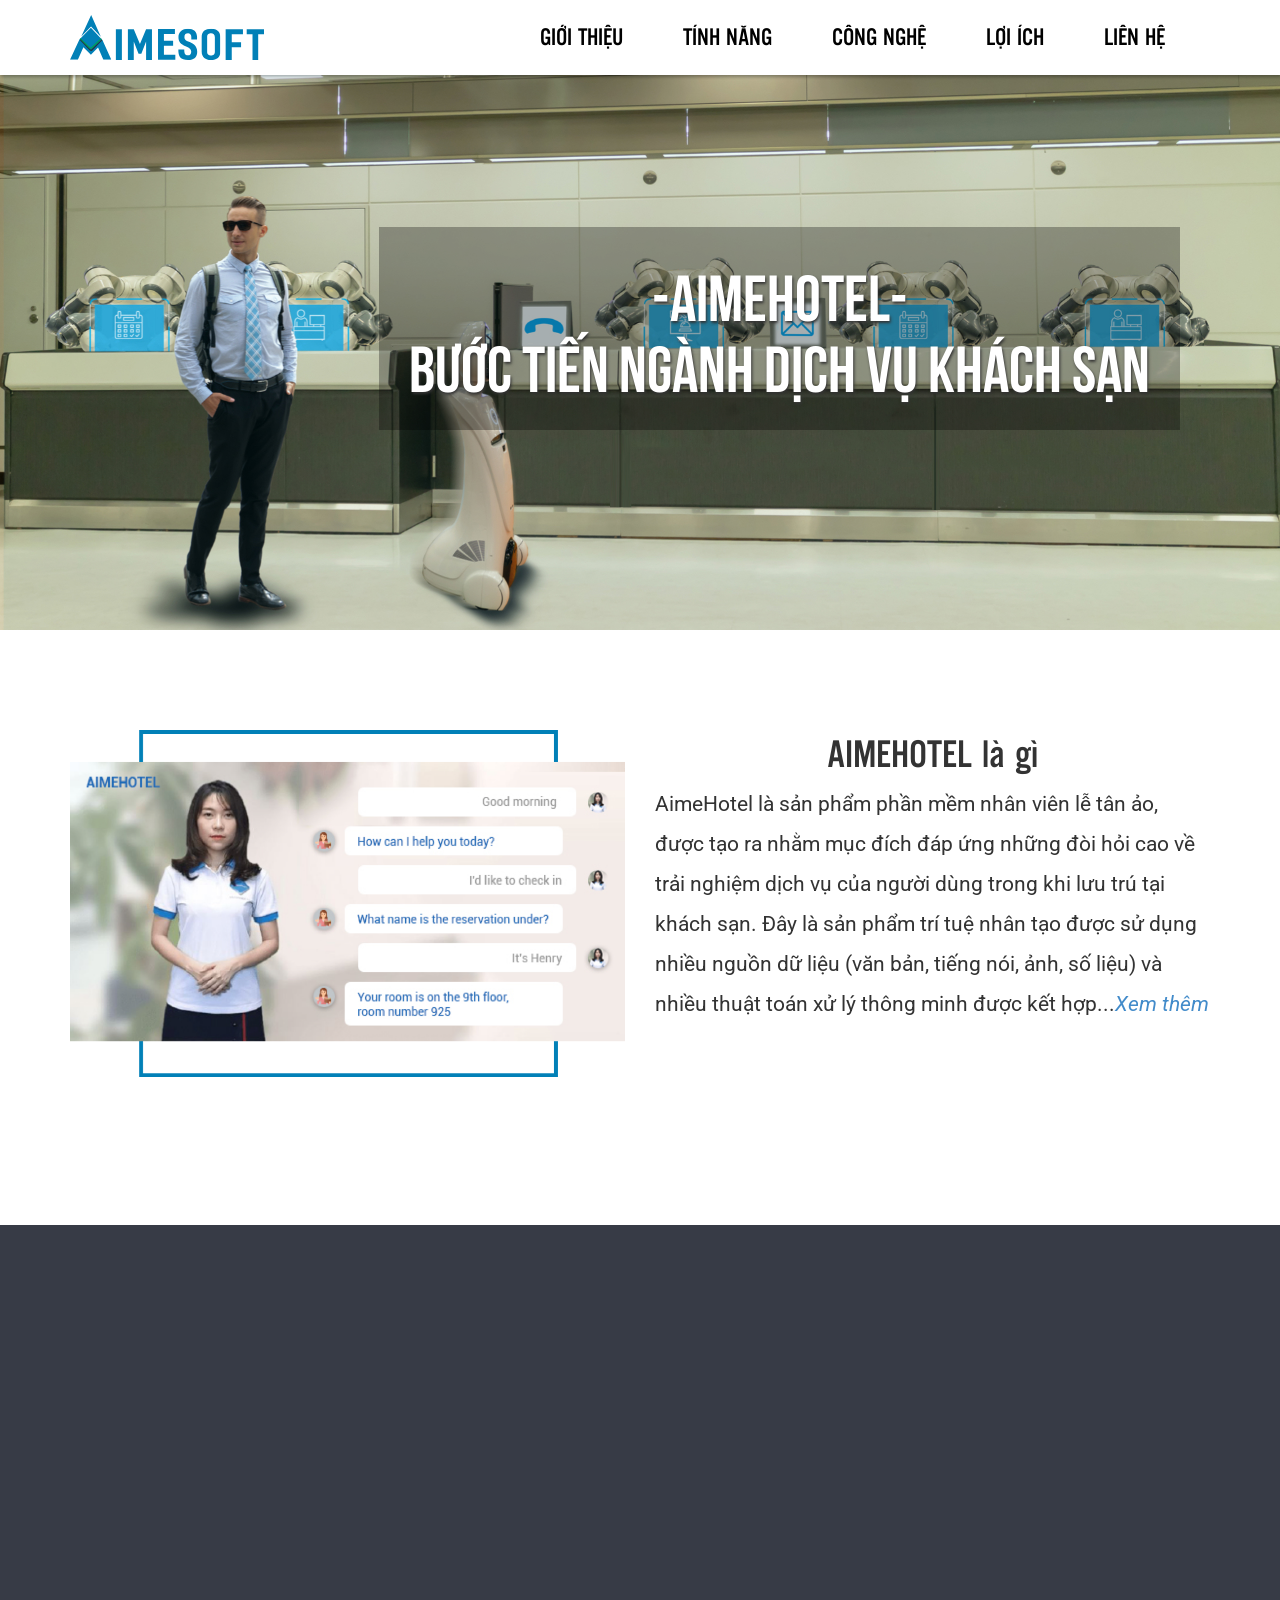
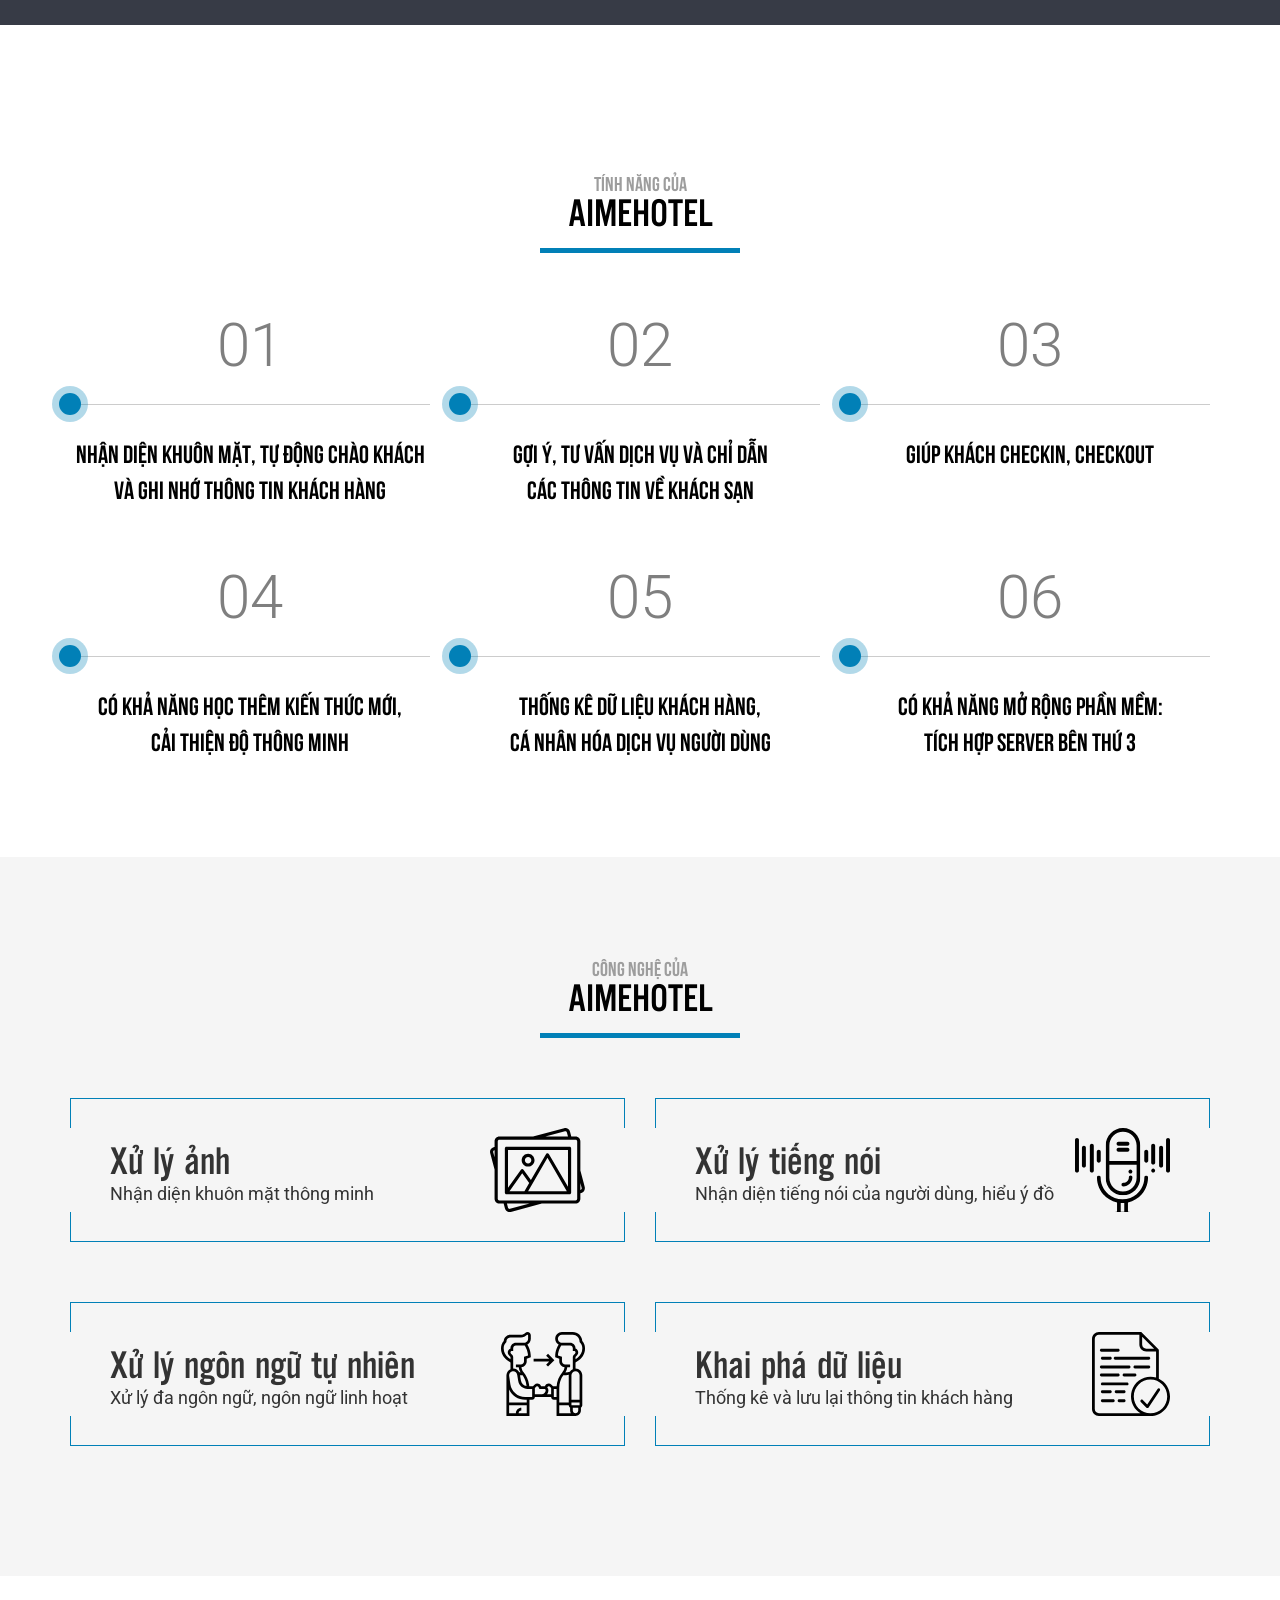
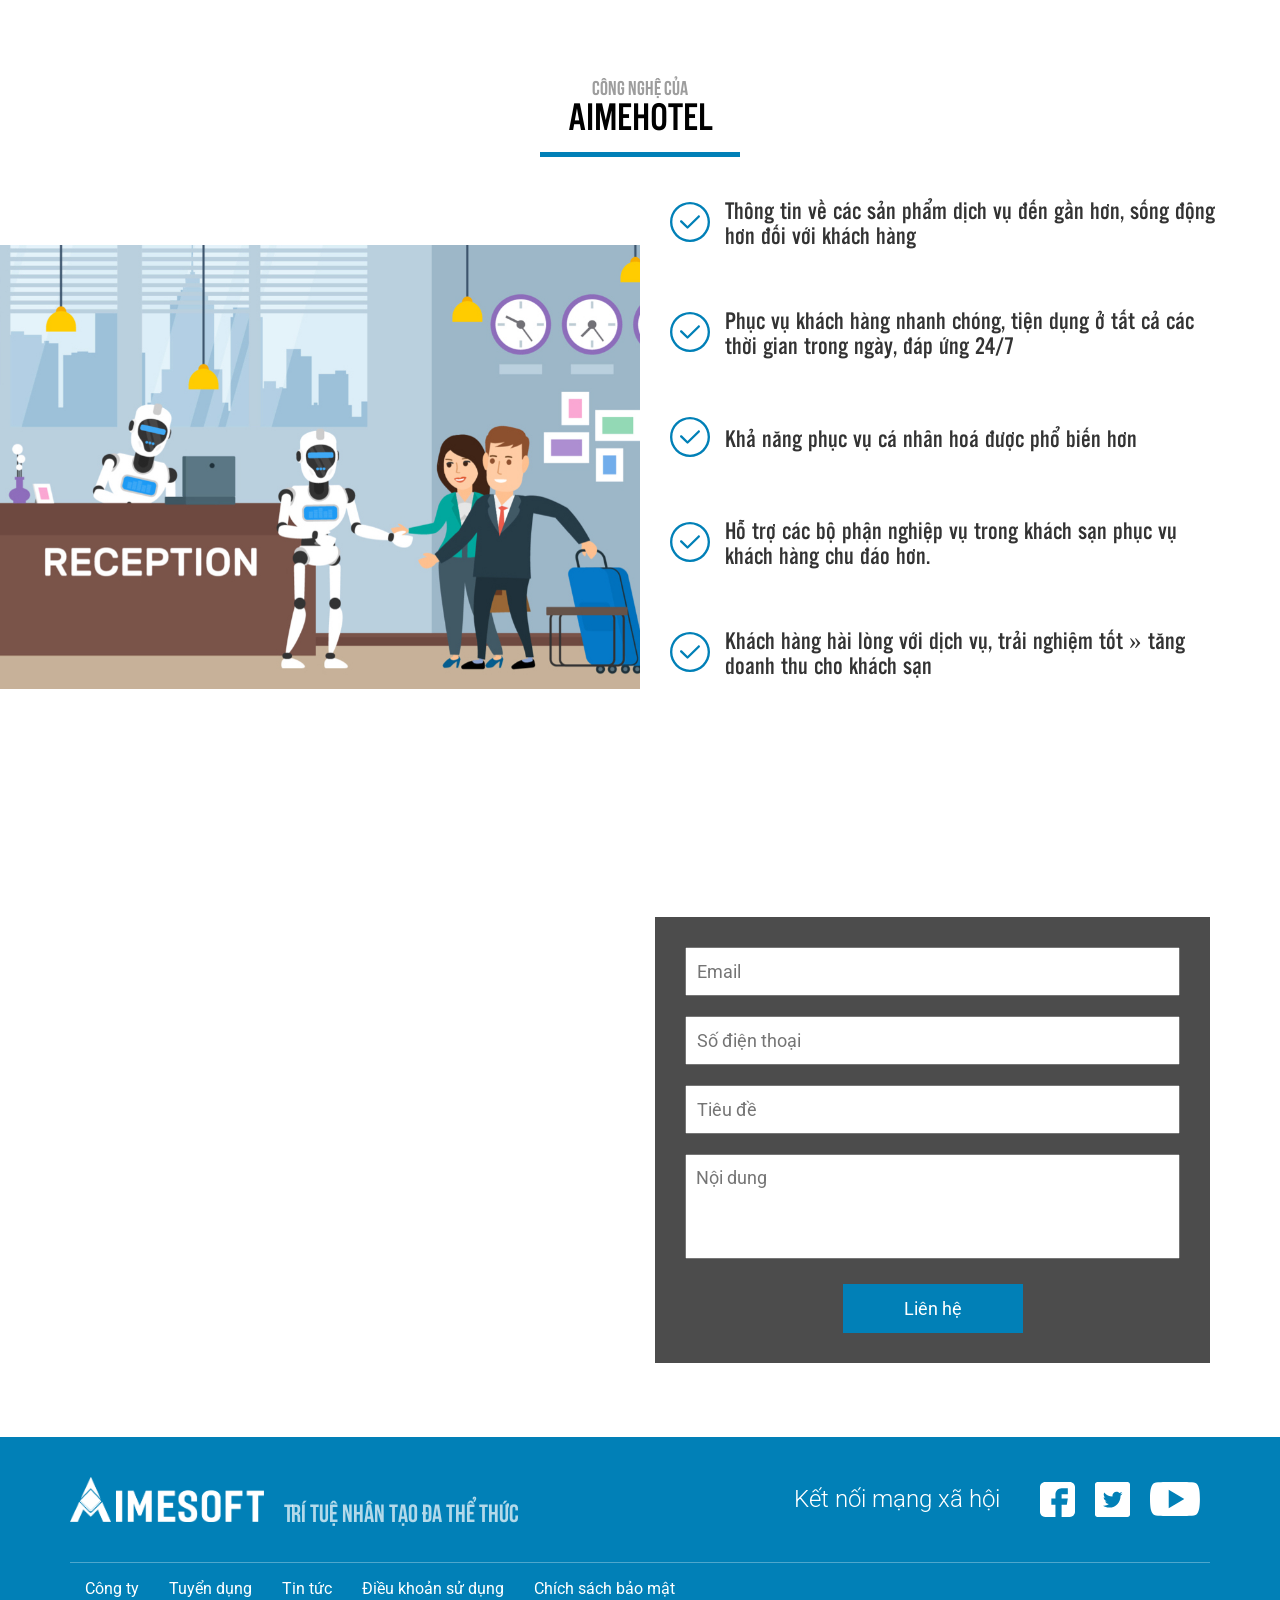
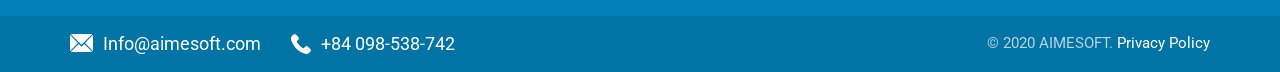
==== AIMEHOTEL/HTML/index.html @ 7ee9a4a8 "update" ====
﻿<!DOCTYPE html>
<html lang="en">
  <head>
    <meta charset="utf-8">
    <meta http-equiv="X-UA-Compatible" content="IE=edge">
    <meta name="viewport" content="width=device-width, initial-scale=1">
    <title>AIMEHOTEL</title>
	 <script src="js/jquery-1.11.2.min.js"></script>
    <!-- Bootstrap -->
    <link href="css/bootstrap.css" rel="stylesheet">
    <link href="https://fonts.googleapis.com/css?family=Roboto:300,400,500,700&display=swap&subset=vietnamese" rel="stylesheet">
	<link href="css/styles.css" rel="stylesheet">
<!-- HTML5 shim and Respond.js for IE8 support of HTML5 elements and media queries -->
    <!-- WARNING: Respond.js doesn't work if you view the page via file:// -->
    <!--[if lt IE 9]>
      <script src="https://oss.maxcdn.com/html5shiv/3.7.2/html5shiv.min.js"></script>
      <script src="https://oss.maxcdn.com/respond/1.4.2/respond.min.js"></script>
    <![endif]-->
    
  </head>
<body>
	<header id="header">
    	<div class="container">
        	<div class="content_header">
        	<a href="#"><i class="logo"></i></a>
            <div class="link_header">
            	<div class="navbar-header">
                    <button type="button" class="navbar-toggle" data-toggle="collapse" data-target="#top-navbar-collapse1">
                    <span class="sr-only">Toggle navigation</span>
                    <span class="icon-bar"></span>
                    <span class="icon-bar"></span>
                    <span class="icon-bar"></span>
                  </button>
                    <div class="collapse navbar-collapse" id="top-navbar-collapse1">
                      <ul class="navbar-nav">
                        <li><a href="javascript:void(0);" class="link_about">Giới thiệu</a></li>
                        <li><a href="javascript:void(0);" class="link_feature">Tính năng</a></li>
                        <li><a href="javascript:void(0);" class="link_tech">Công nghệ</a></li>
                        <li><a href="javascript:void(0);" class="link_benefit">Lợi ích</a></li>
                        <li><a href="javascript:void(0);" class="link_contact">Liên hệ</a></li>
                      </ul>
    
                    </div>
                </div>
            </div>
            </div>
        </div>
    </header>
    <section class="banner" >
    	<img src="images/banner.jpg" alt="">
        <h1>-AIMEHOTEL-<br>BƯỚC TIẾN NGÀNH DỊCH VỤ KHÁCH SẠN</h1>
    </section>
    <section class="about" id="about">
    	<div class="container">
        	<div class="row">
            	<div class="col-sm-6">
                	<img src="images/about.png" alt="">
                </div>
                <div class="col-sm-6">
                	<div class="txt_hotel">
                    	<h3>AIMEHOTEL là gì</h3>
                        <p class="desc">AimeHotel là sản phẩm phần mềm nhân viên lễ tân ảo, được tạo ra nhằm mục đích đáp ứng những đòi hỏi cao về trải nghiệm dịch vụ của người dùng trong khi lưu trú tại khách sạn. Đây là sản phẩm trí tuệ nhân tạo được sử dụng nhiều nguồn dữ liệu (văn bản, tiếng nói, ảnh, số liệu) và nhiều thuật toán xử lý thông minh được kết hợp lại để giải quyết các bài toán phức tạp và đạt được độ chính xác cao. 
Aimehotel sẽ trở thành  1 bước tiến lớn trong ngành dịch vụ khách sạn – một dịch vụ mang tính cá nhân hóa cho tất cả các khách hàng, đem lại những trải nghiệm thoải mái và tiện lợi nhất cho du khách. 
</p>
                    </div>
                </div>
            </div>
        </div>
    </section>
<section class="video">
    	<div class="container">
        	<iframe width="100%" height="490" src="https://www.youtube.com/embed/7lc1Dew2u9Y" frameborder="0" allow="accelerometer; autoplay; encrypted-media; gyroscope; picture-in-picture" allowfullscreen></iframe>
        </div>
    </section>
    <section  class="feature" id="feature">
    	<div class="container">
        	<div class="title">
            	<h3>Tính năng của</h3>
                <h4>AIMEHOTEL</h4>
            </div>
            <div class="list_feature">
            	<div class="row">
                	<div class="col-md-4 col-sm-6">
                    	<div class="box_feature feature_b1">
                            <h2>01</h2>
                            <p>Nhận diện khuôn mặt, tự động chào khách 
        và ghi nhớ thông tin khách hàng </p>
                        </div>
                    </div>
                    <div class="col-md-4 col-sm-6">
                    	<div class="box_feature feature_b2">
                            <h2>02</h2>
                            <p>Gợi  ý, tư vấn dịch vụ và chỉ dẫn<br>
các thông tin về khách sạn </p>
                        </div>
                    </div>
                    <div class="col-md-4 col-sm-6">
                    	<div class="box_feature feature_b3">
                            <h2>03</h2>
                            <p>Giúp khách checkin, checkout </p>
                        </div>
                    </div>
                    <div class="col-md-4 col-sm-6">
                    	<div class="box_feature feature_b4">
                            <h2>04</h2>
                            <p>Có khả năng học thêm kiến thức mới,<br>
cải thiện độ thông minh</p>
                        </div>
                    </div>
                    <div class="col-md-4 col-sm-6">
                    	<div class="box_feature feature_b5">
                            <h2>05</h2>
                            <p>Thống kê dữ liệu khách hàng, <br>
cá nhân hóa dịch vụ người dùng</p>
                        </div>
                    </div>
                    <div class="col-md-4 col-sm-6">
                    	<div class="box_feature feature_b6">
                            <h2>06</h2>
                            <p>Có khả năng mở rộng phần mềm:<br>
Tích hợp server bên thứ 3</p>
                        </div>
                    </div>
                </div>
            </div>
        </div>
    </section>
    <section class="tech" id="tech">
    	<div class="container">
        	<div class="title">
            	<h3>Công nghệ của</h3>
                <h4>AIMEHOTEL</h4>
            </div>
            <div class="list_tech">
            	<div class="row">
                	<div class="col-sm-6">
                    	<div class="box_tech">
                        	<div class="txt_tech">
                            	<h3>Xử lý ảnh</h3>
                                <p>Nhận diện khuôn mặt thông minh</p>
                            </div>
                            <div class="img_tech">
                            	<i class="ico_tech1"></i>
                            </div>
                        </div>
                    </div>
                    <div class="col-sm-6">
                    	<div class="box_tech">
                        	<div class="txt_tech">
                            	<h3>Xử lý tiếng nói</h3>
                                <p>Nhận diện tiếng nói của người dùng, hiểu ý đồ</p>
                            </div>
                            <div class="img_tech">
                            	<i class="ico_tech2"></i>
                            </div>
                        </div>
                    </div>
                    <div class="col-sm-6">
                    	<div class="box_tech">
                        	<div class="txt_tech">
                            	<h3>Xử lý ngôn ngữ tự nhiên</h3>
                                <p>Xử lý đa ngôn ngữ, ngôn ngữ linh hoạt </p>
                            </div>
                            <div class="img_tech">
                            	<i class="ico_tech3"></i>
                            </div>
                        </div>
                    </div>
                    <div class="col-sm-6">
                    	<div class="box_tech">
                        	<div class="txt_tech">
                            	<h3>Khai phá dữ liệu </h3>
                                <p>Thống kê và lưu lại thông tin khách hàng </p>
                            </div>
                            <div class="img_tech">
                            	<i class="ico_tech4"></i>
                            </div>
                        </div>
                    </div>
                </div>
            </div>
        </div>
    </section>
    <section class="benefit" id="benefit">
    <div class="title">
        <h3>Công nghệ của</h3>
        <h4>AIMEHOTEL</h4>
    </div>
    <div class="detail_benefit">
    	<div class="content_benefit">
        	<div class="img_benefit"><img src="images/banner_li.jpg" alt=""></div>
            <div class="list_benefit">
                	<ul>
                    	<li>
                        	<i class="ico_check"></i>
                            <p>
                            Thông tin về các sản phẩm dịch vụ đến gần hơn, sống động <br>
hơn đối với khách hàng</p>
                        </li>
                        <li>
                        	<i class="ico_check"></i>
                            <p>
                            Phục vụ khách hàng nhanh chóng, tiện dụng ở tất cả các <br>
thời gian trong ngày, đáp ứng 24/7</p>
                        </li>
                        <li>
                        	<i class="ico_check"></i>
                            <p>
                            Khả năng phục vụ cá nhân hoá được phổ biến hơn</p>
                        </li>
                        <li>
                        	<i class="ico_check"></i>
                            <p>
                            Hỗ trợ các bộ phận nghiệp vụ trong khách sạn phục vụ <br>
khách hàng chu đáo hơn.</p>
                        </li>
                        <li>
                        	<i class="ico_check"></i>
                            <p>
                            Khách hàng hài lòng với dịch vụ, trải nghiệm tốt &raquo; tăng <br>doanh thu cho khách sạn</p>
                        </li>
                    </ul>
                </div>
        </div>
        
    </div>
    
    </section>
    <section class="contact" id="contact">
    	<div  class="map"><iframe src="https://www.google.com/maps/embed?pb=!1m18!1m12!1m3!1d3724.0755239819587!2d105.78315531522702!3d21.02966389312258!2m3!1f0!2f0!3f0!3m2!1i1024!2i768!4f13.1!3m3!1m2!1s0x3135ab4c60b60db3%3A0x325f75240816c216!2zVMOyYSBuaMOgIEhvw6BuZyBOZ-G7jWM!5e0!3m2!1svi!2s!4v1584108199707!5m2!1svi!2s" width="100%" height="600" frameborder="0" style="border:0;" allowfullscreen="" aria-hidden="false" tabindex="0"></iframe></div>
        
        <div class="container">
        	<div class="row">
            	<div class="col-sm-6 col-sm-offset-6">
                	<div class="box_contact">
                    	<div class="line_contact">
                        	<input type="text" placeholder="Email">
                        </div>
                        <div class="line_contact">
                        	<input type="text" placeholder="Số điện thoại">
                        </div>
                        <div class="line_contact">
                        	<input type="text" placeholder="Tiêu đề">
                        </div>
                        <div class="line_contact">
                        	<textarea placeholder="Nội dung"></textarea>
                        </div>
                        <div class="btn_contact">
                        	<a href="#" class="contact_btn">Liên hệ</a>
                        </div>
                    </div>
                </div>
            </div>
        </div>
    </section>
    <footer id="footer">
    	<div class="container">
            <div class="top_footer">
                <div class="logo_footer">
                    <i class="logo_white"></i>
                    <span>Trí tuệ nhân tạo đa thể thức</span>
                </div>
                <div class="social">
                    <h3>Kết nối mạng xã hội</h3>
                    <div>
                        <a href="#" target="_blank"><i class="fb_icon"></i></a>
                        <a href="#" target="_blank"><i class="twiter_icon"></i></a>
                        <a href="#" target="_blank"><i class="youtube_icon"></i></a>
                    </div>
                </div>
            </div>
            <div class="list_link_footer">
            	<ul>
                	<li><a href="#">Công ty</a></li>
                    <li><a href="#">Tuyển dụng</a></li>
                    <li><a href="#">Tin tức</a></li>
                    <li><a href="#">Điều khoản sử dụng</a></li>
                    <li><a href="#">Chích sách bảo mật</a></li>
                </ul>
            </div>
        </div>
        <div class="copyright">
        	<div class="container">
            	<div class="content_copyright">
                	<div class="left_info_footer">
                    	<div class="box_info_footer">
                        	<i class="mail_ico"></i> Info@aimesoft.com
                        </div>
                        <div class="box_info_footer">
                        	<i class="call_ico"></i> +84 098-538-742
                        </div>
                    </div>
                    
                    <div class="right_info_footer">
                    	<span>© 2020 AIMESOFT. <b>Privacy Policy</b></span>
                    </div>
                </div>
            </div>
        </div>
    </footer>
<!-- jQuery (necessary for Bootstrap's JavaScript plugins) -->

<!-- Include all compiled plugins (below), or include individual files as needed -->
<script src="js/bootstrap.min.js"></script>
<script src="js/jquery-shorten.js"></script>
  <script>
    jQuery(function($) {
      $('.desc').shorten();
    });
  </script>
<script src="js/writerJS.js"></script>

</body>
</html>
---- AIMEHOTEL/HTML/css/styles.css ----
@font-face {
  font-family: UTMBebas;
  src:url(../fonts/UTM_Bebas.ttf);
}
@font-face {
  font-family: UTMAG;
  src:url(../fonts/UTM_AG.ttf);
}
ul{
	padding:0;
}
body{
	font-size:14px;
	font-family: 'Roboto', sans-serif;
}
img{
	max-width: 100%;
}
.container{
	position:relative;
}
.content_header{
	display:flex;
	justify-content:space-between;
	align-items:center;
	padding:15px 0;
}
.logo{
	display:block;
	background:url(../images/Logo.svg) center;
	background-size:100%;
	width:194px;
	height:45px;
}
.logo_white{
	display:block;
	background:url(../images/logo_white.svg) center;
	background-size:100%;
	width:194px;
	height:45px;
}
.link_header li{
	list-style:none;
}
.link_header li a{
	text-transform:uppercase;
	color:#000;
	font-size:25px;
	font-family:UTMAG;
	padding:10px 30px;
	border-radius:5px;
}
.link_header li a:hover,.link_header li a:focus{
	background-color:rgba(1,128,183,0.1);
	text-decoration:none;
}
.txt_hotel h3{
	font-family:UTMAG;
	font-size:40px;
	text-align:center;
	margin-top:0;
}
.txt_hotel p{
	font-size:21px;
	line-height:40px;
	margin-bottom:0;
}
.about{
	padding:100px 0;
}
.video{
	position:relative;
}

.title{
	text-align:center;
	position:relative;
	margin-bottom:20px;
}
.title::after{
	content:"";
	width:200px;
	background-color:#0180B7;
	height:5px;
	position:absolute;
	left:50%;
	margin-left:-100px;
	bottom:-20px;
}
.title h3{
	margin:0;
	font-size:20px;
	font-family:UTMBebas;
	color:#9D9D9D;
}
.title h4{
	margin:0;
	font-size:40px;
	font-family:UTMAG;
	color:#000;
	margin-top:-5px;
}
.banner{
	position:relative;
}
.banner h1{
	position:absolute;
	color:rgba(255,255,255,0.7);
	font-family:UTMBebas;
	font-size:65px;
	bottom:200px;
	right:100px;
	text-align:center;
	margin:0;
}
.feature{
	padding:100px 0;
}
#header{
	position:fixed;
	width:100%;
	background:#fff;
	z-index:99;
	box-shadow:1px 2px 3px rgba(0,0,0,0.3);
}
.banner{
	padding-top:75px;
}
.box_feature{
	text-align:center;
}
.box_feature h2{
	color:rgba(0,0,0,0.5);
	  font-family: Roboto;
	  font-size: 60px;
	  font-weight: 300;
	  margin-top:0;
	  margin-bottom:30px;
	  padding-bottom:25px;
	  border-bottom:1px solid #ccc;
	  position:relative;
}
.box_feature h2::before{
	content:"";
	background:url(../images/feature_note.svg) no-repeat;
	background-size:100%;
	display:block;
	width:36px;
	height:36px;
	bottom:-18px;
	margin-left:-18px;
	position:absolute;
}
.box_feature p{
	margin:0;
	font-size:25px;
	color:#000;
	font-family:UTMBebas;
}
.box_feature{
	margin-top:60px;
}
.tech{
	background: #f5f5f5;
	padding:100px 0;
}
.ico_tech1{
	background:url(../images/tech01.svg) no-repeat;
	background-size:100%;
	display:block;
	width: 95px;
	height:84px;
}
.ico_tech2{
	background:url(../images/tech02.svg) no-repeat;
	background-size:100%;
	display:block;
	width: 95px;
	height:84px;
}
.ico_tech3{
	background:url(../images/tech03.svg) no-repeat;
	background-size:100%;
	display:block;
	width: 84px;
	height:84px;
}
.ico_tech4{
	background:url(../images/tech04.svg) no-repeat;
	background-size:100%;
	display:block;
	width: 78px;
	height:84px;
}
.list_tech{
	padding-top:30px;
}
.box_tech{
	position:relative;
	display:flex;
	justify-content:space-between;
	align-items:center;
	padding:30px 40px;
	margin:30px 0;
}
.box_tech:hover:before{
	top:-20px;
	transition:0.5s;
}
.box_tech:hover:after{
	bottom:-20px;
	transition:0.5s;
}
.box_tech::before{
	content:"";
	height:30px;
	width:100%;
	position:absolute;
	top:0;
	left:0;
	border:1px solid  #0180B7;
	border-bottom:none;
	transition:0.5s;
}
.box_tech::after{
	content:"";
	height:30px;
	width:100%;
	position:absolute;
	bottom:0;
	left:0;
	border:1px solid  #0180B7;
	border-top:none;
	transition:0.5s;
}
.txt_tech h3{
	font-family:UTMAG;
	font-size:40px;
	line-height:48px;
	font-weight:400;
	margin:0
}
.txt_tech p{
	font-size: 18px;
  font-weight: 400;
  line-height: 22px;
  margin:0;
}
.benefit{
	padding:100px 0;
}
.ico_check{
	background:url(../images/check_icon.svg) no-repeat;
	background-size:100%;
	height:40px;
	width:40px;
	display:block;
	margin-right:15px;
	transition:1s;
}
.list_benefit{
	padding-left:30px;
}
.list_benefit li{
	list-style:none;
	display:flex;
	align-items:center;
	margin-bottom:60px;
	justify-content:flex-start;
}
.list_benefit li:hover .ico_check{
	transform: rotateY(360deg);
	transition:1s;
}
.list_benefit li:last-chid{
	margin-bottom:0;
}
.list_benefit li p{
	margin-bottom:0;
	font-size:25px;
	font-family:UTMAG;
	line-height:25px;
}
.content_benefit{
	display:flex;
	align-items:center;
	justify-content:flex-start;
	margin-top:60px;
}
.img_benefit{
	max-height:650px;
	overflow:hidden;
}
.box_contact{
	background-color:rgba(0,0,0,0.7);
	padding:30px;
}
.line_contact {
	margin-bottom:20px;
}
.line_contact input{
	width:100%;
	height:49px;
	padding:10px;
	font-size:18px;
}
.line_contact textarea{
	width:100%;
	height:105px;
	padding:10px;
	font-size:18px;
	resize:none;
}
.contact_btn{
	margin:0 auto;
	color:#fff;
	display:block;
	background-color:#0180B7;
	width:180px;
	height:49px;
	text-align:center;
	line-height:49px;
	font-size:18px;
}
.contact_btn:hover{
	text-decoration:none;
	background-color:#0e99d5;
	color:#fff;
}
.contact{
	position:relative;
	padding:80px 0;
	height:600px;
}
.map{
	position:absolute;
	top:0;
	left:0;
	width:100%;
}
.top_footer{
	display:flex;
	justify-content:space-between;
	align-items:center;
	padding:40px 0;
	border-bottom: 1px solid rgba(255, 255, 255, 0.3);
}
.logo_footer{
	display:flex;
	align-items:flex-end;
}
#footer{
	background-color:#0180B7;
}
.logo_footer span{
	font-size:25px;
	font-family:UTMBebas;
	color:rgba(255,255,255,0.7);
	margin-left:20px;
	line-height:22px;
}
.social{
	display:flex;
	align-items:center;
	justify-content:flex-end;
}
.social h3{
	color:#fff;
	font-weight:300;
	margin:0;
	margin-right:30px;
}
.social div{
	display:flex;
}
.social div a{
	margin:0 10px;
}
.fb_icon{
	display:block;
	background:url(../images/fb_icon.svg) no-repeat;
	background-size:100%;
	width:35px;
	height:35px;
}
.twiter_icon{
	display:block;
	background:url(../images/twiter_icon.svg) no-repeat;
	background-size:100%;
	width:35px;
	height:35px;
}
.youtube_icon{
	display:block;
	background:url(../images/youtube_icon.svg) no-repeat;
	background-size:100%;
	width:50px;
	height:35px;
}
.mail_ico{
	display:block;
	background:url(../images/mail_icon.svg) no-repeat;
	background-size:100%;
	width:23px;
	height:20px;
	margin-right:10px;
}
.call_ico{
	display:block;
	background:url(../images/phone_icon.svg) no-repeat;
	background-size:100%;
	width:20px;
	height:20px;
	margin-right:10px;
}
ul{
	margin:0;
}
.list_link_footer li{
	float:left;
	list-style:none;
}
.list_link_footer li a{
	padding:15px;
	color:#fff;
	font-weight:300px;
	display:block;
	font-size:16px;
}
.copyright{
	background-color:rgba(0,0,0,.1);
	padding:15px 0;
}
.content_copyright{
	display:flex;
	justify-content:space-between;
	align-items:center;
}
.left_info_footer{
	display:flex;
	justify-content:space-between;
	align-items:center;
}
.box_info_footer{
	color:#fff;
	display:flex;
	align-items:center;
	font-size:18px;
}
.box_info_footer{
	margin-right:30px;
}
.right_info_footer span{
	color:rgba(255,255,255,0.7);
	font-size:15px;
}
.right_info_footer span b{
	color:#fff;
	font-weight:normal;
}
.shorten-detail{
	display:none;
}
.shorten_expand .shorten-detail{
	display:block;
}
.shorten_expand .shorten-ellipses{
	display:none;
}
.shorten-toggle{
	font-style:italic;
}
@media only screen and (min-width: 1200px) and (max-width: 1900px){
	.banner h1{
		background-color:rgba(0,0,0,0.3);
		padding:30px;
		color:#fff;
		text-shadow:1px 2px 3px #333;
	}
}
@media only screen and (min-width: 768px){
	
	.img_benefit{
		width:50%;
	}
	.list_benefit{
		width:50%;
	}
	.box_feature p{
		height:70px;
	}
	.video::before{
		content:"";
		height:400px;
		width:100%;
		background-color:#373B46;
		position:absolute;
		top:50%;
		transform:translateY(-50%);
	}
}

@media only screen and (min-width: 767px) and (max-width: 1024px){
	.link_header li a{
		font-size:20px;
		padding:15px;
	}
	.txt_hotel p{
		font-size:16px;
		line-height:24px;
	}
	.box_tech{
		padding:20px;
	}
	.txt_tech h3{
		font-size:30px;
		font-size:27px;
	}
	.txt_tech p{
		font-size:16px;
	}
	.list_benefit li p{
		font-size:16px;
		line-height:22px;
	}
	.ico_check{
		width:20px;
		height:20px;
		margin-right:10px;
	}
	.list_benefit li{
		margin-bottom:15px;
	}
	.social h3{
		display:none;
	}
	.banner h1{
		font-size:24px;
		bottom:86px;
	}
}
@media only screen and (max-width: 767px) {
	.txt_hotel{
		margin-top:20px;
	}
	.banner h1{
		font-size:18px;
		bottom:35px;
		right:15px;
	}
	.navbar-nav{
		margin:0;
	}
	.link_header li a{
		border-bottom:1px solid #eee;
		display:block;
		padding:15px;
		border-radius:0;
	}
	.navbar-collapse{
		padding:0;
	}
	.navbar-collapse{
		position:absolute;
		top:80px;
		width:100%;
		left:0;
		background-color:#f5f5f5;
		z-index:444;
	}
	.navbar-toggle .icon-bar{
		background:#0180B7;
	}
	.navbar-toggle{
		border: 1px solid #0180B7;
		margin-right:0;
	}
	.video{
		background-color:#373B46;
		padding:15px 0;
	}
	.about{
		padding:40px 0;
	}
	.txt_hotel p{
		font-size:16px;
		line-height:24px;
	}
	.feature,.tech,.benefit{
		padding:40px 0;
	}
	.box_feature{
		margin-top:40px;
	}
	.box_tech{
		padding:15px;
	}
	.txt_tech{
		margin-right:20px;
	}
	.txt_tech h3{
		font-size:27px;
		line-height:32px;
	}
	.txt_tech p{
		font-size:16px;
	}
	.content_benefit{
		display:block;
	}
	.list_benefit{
		padding-left:20px;
		padding-right:20px;
	}
	.list_benefit li p br{
		display:none;
	}
	.list_benefit li p{
		font-size:18px;
		width:100%;
		display:block;
	}
	.list_benefit li{
		margin-top:20px;
		margin-bottom:0;
	}
	.line_contact{
		margin-bottom:15px;
	}
	.line_contact input{
		height:35px;
		font-size:15px;
	}
	.box_contact{
		padding:20px
	}
	.top_footer{
		display:block;
		padding:20px 0;
	}
	.contact{
		height:607px;
	}
	.logo_footer{
		display:block;
		text-align:center;
	}
	.logo_footer span{
		margin-left:0;
		margin-top:15px;
		display:block;
	}
	.logo_white{
		margin:0 auto;
	}
	.social h3{
		font-size:16px;
	}
	.social div a{
		margin:0 5px;
	}
	.social{
		margin-top:20px;
	}
	.content_copyright{
		display:block;
	}
	.box_info_footer{
		margin-right:0;
		font-size:14px;
	}
	.mail_ico{
		width:12px;
		height:10px;
		margin-right:5px;
	}
	.call_ico{
		width:10px;
		height:10px;
		margin-right:5px;
	}
	.right_info_footer{
		text-align:center;
		margin-top:15px;
	}
	.list_link_footer ul{
		display:flex;
		overflow-x:auto;
	}
	.list_link_footer li a{
		white-space:nowrap;
	}
}

.feature_b1 h2::before{
	animation-name: feature;
    animation-duration: 10s;
	animation-iteration-count: infinite;
}
.feature_b2 h2::before{
	animation-name: feature;
    animation-duration: 10s;
	animation-delay: 1s;
	animation-iteration-count: infinite;
}
.feature_b3 h2::before{
	animation-name: feature;
    animation-duration: 10s;
	animation-delay: 2s;
	animation-iteration-count: infinite;
}
.feature_b4 h2::before{
	animation-name: feature;
    animation-duration: 10s;
	animation-delay: 3s;
	animation-iteration-count: infinite;
}
.feature_b5 h2::before{
	animation-name: feature;
    animation-duration: 10s;
	animation-delay: 4s;
	animation-iteration-count: infinite;
}
.feature_b6 h2::before{
	animation-name: feature;
    animation-duration: 10s;
	animation-delay: 5s;
	animation-iteration-count: infinite;
}
@keyframes feature {
  0% {left: 1%;}
  10% {left: 50%;}
  99% {left: 50%;}
  100% {left: 1%}
}
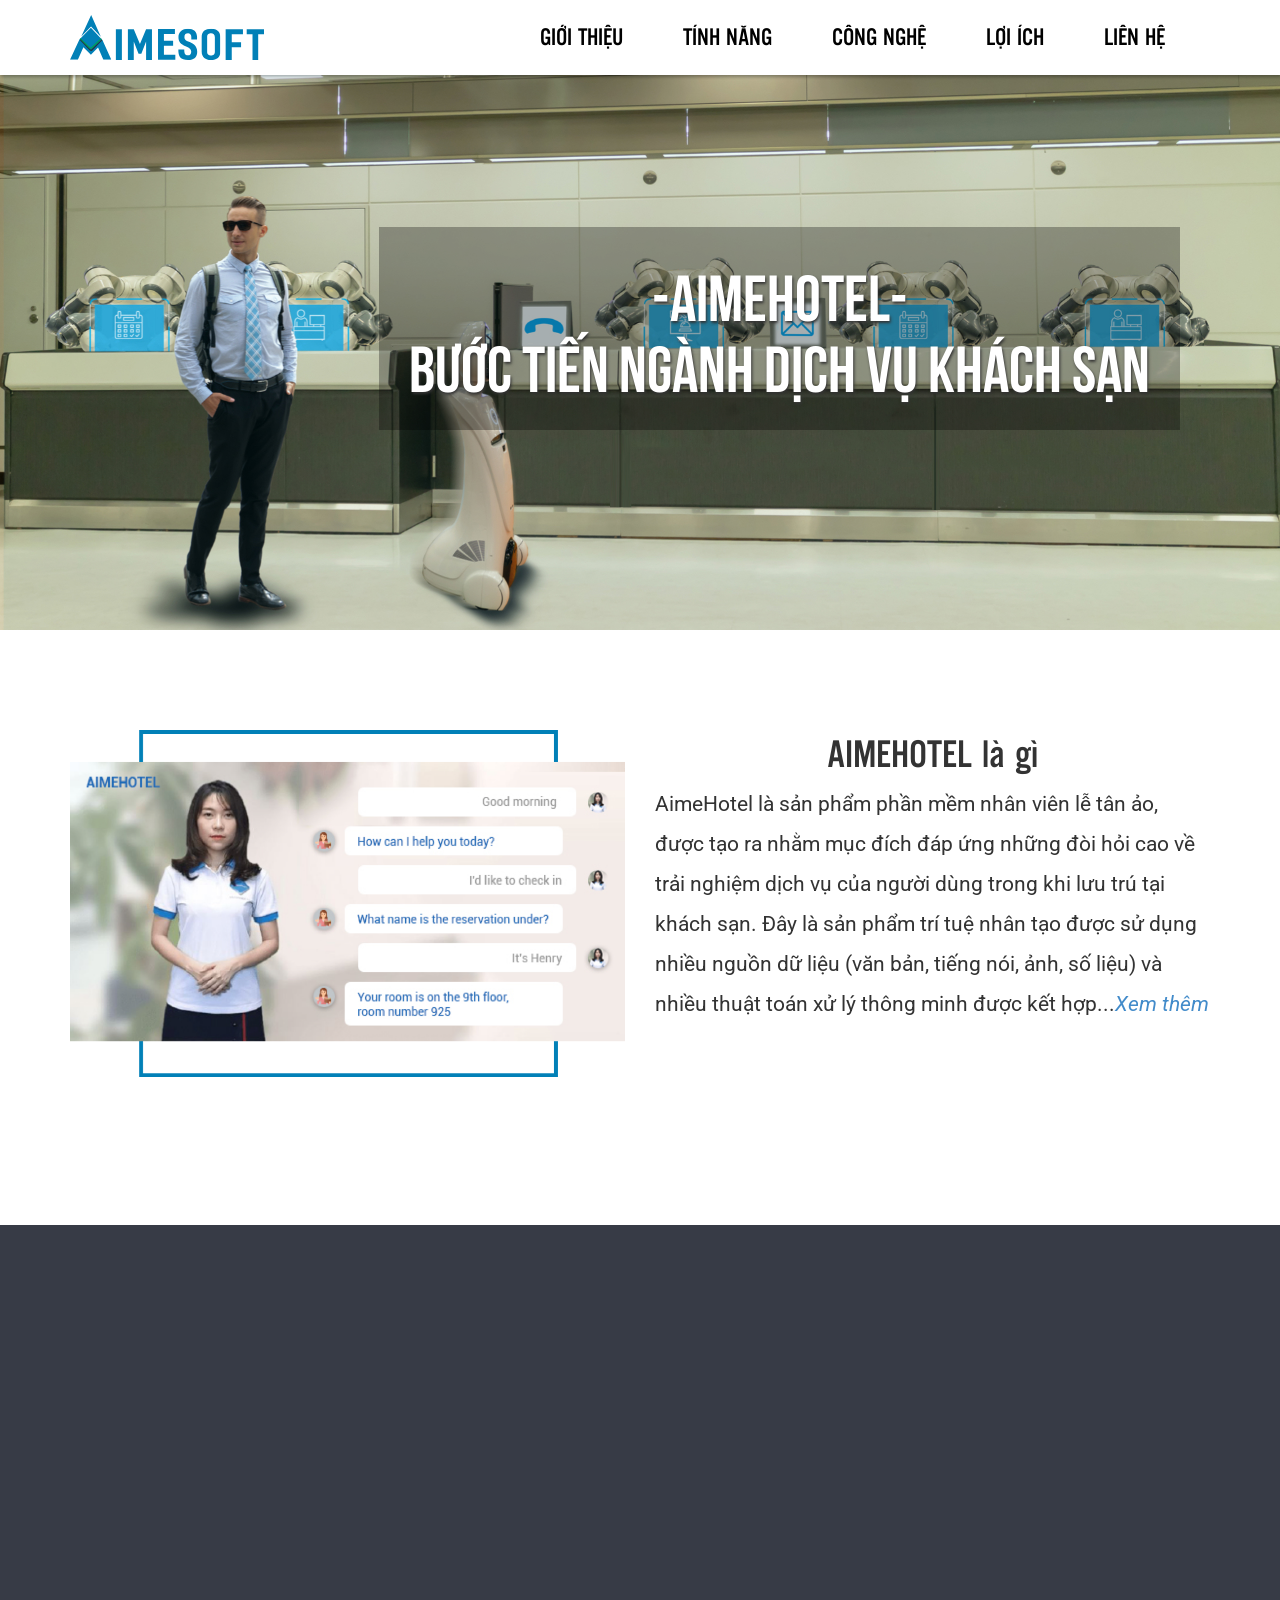
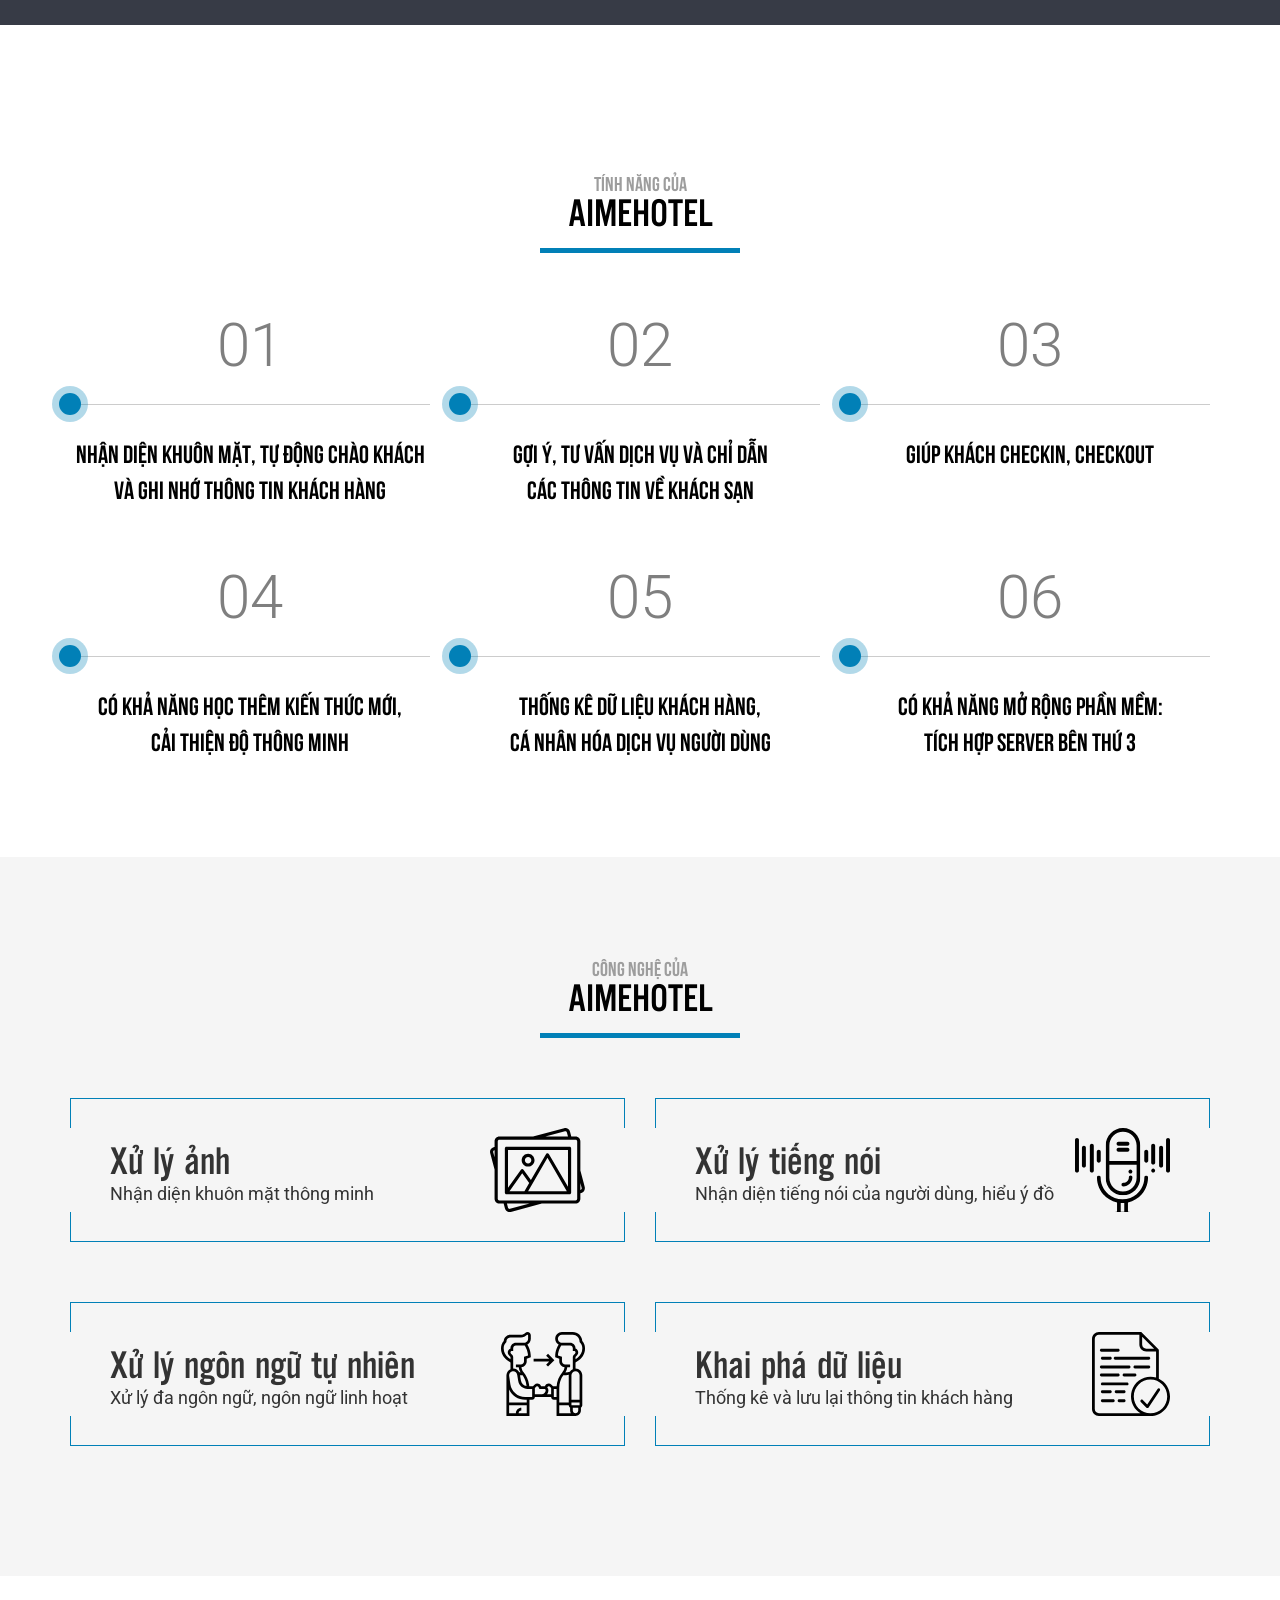
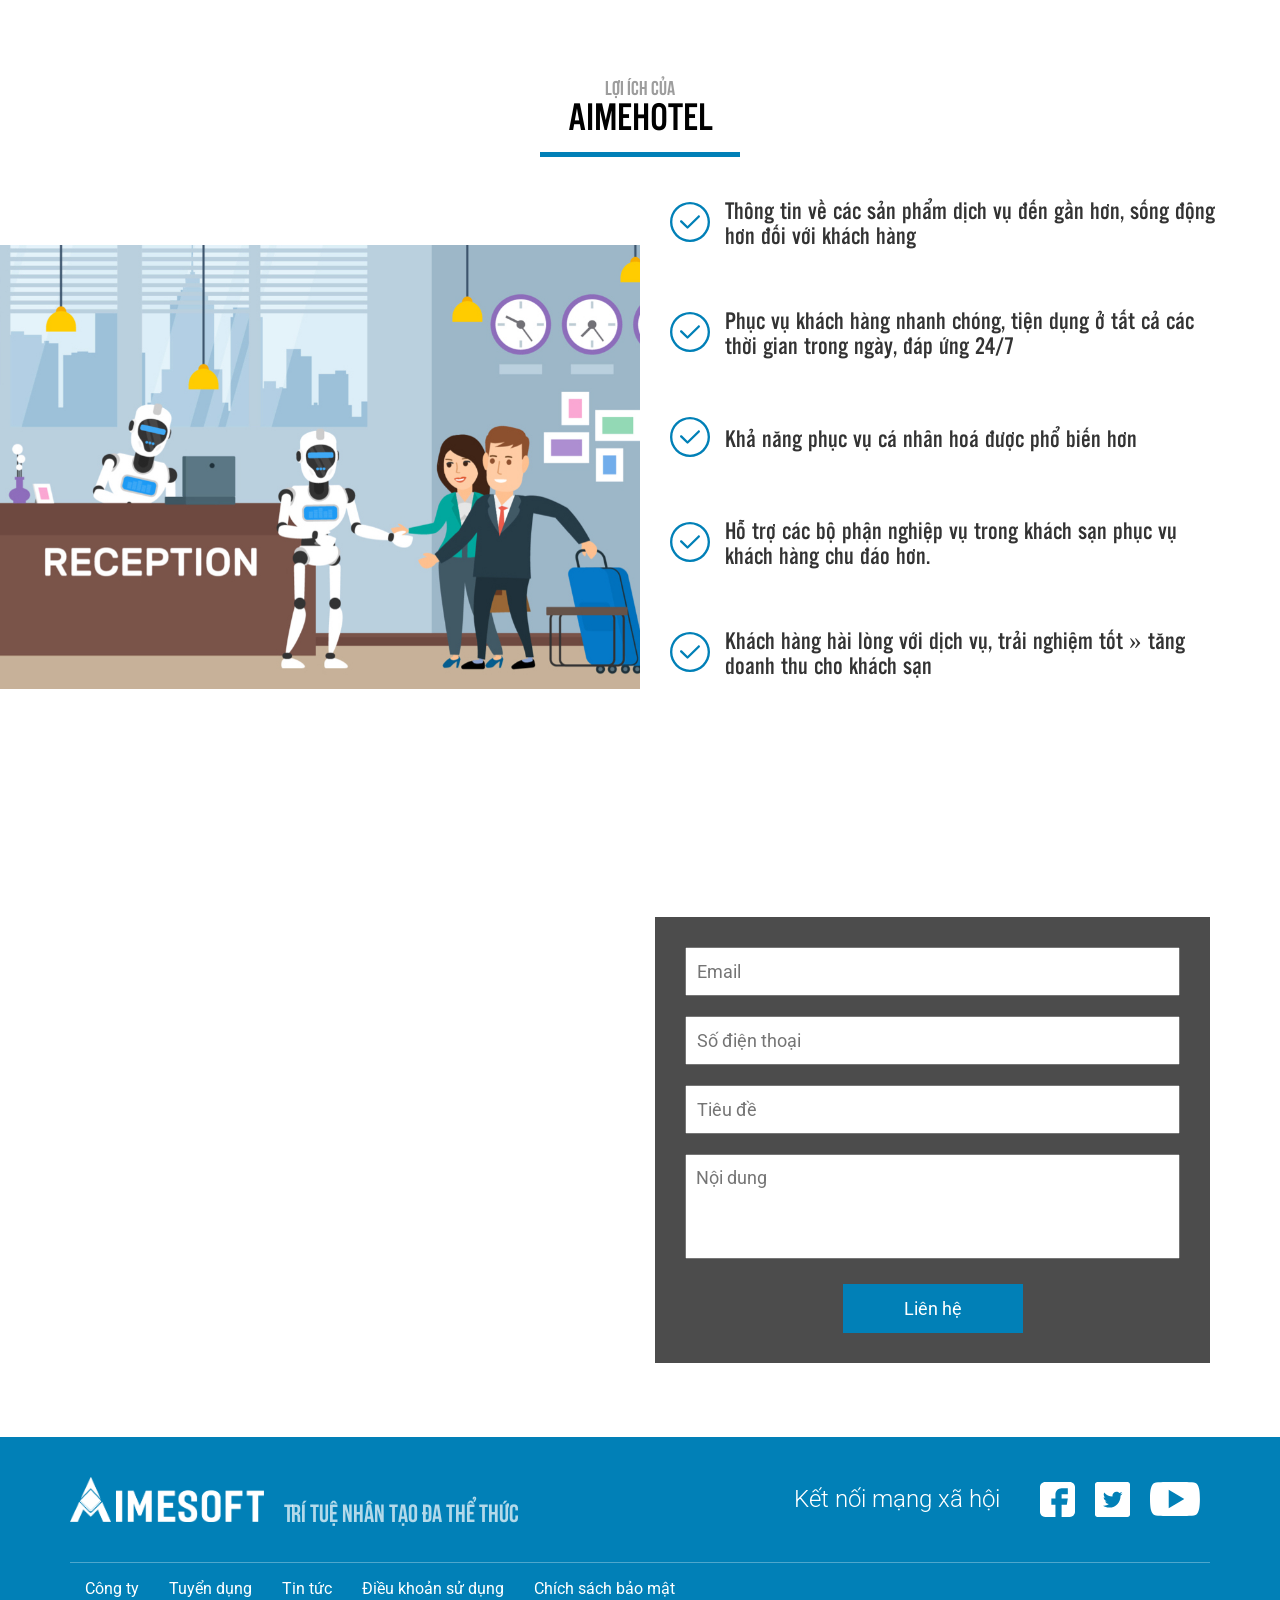
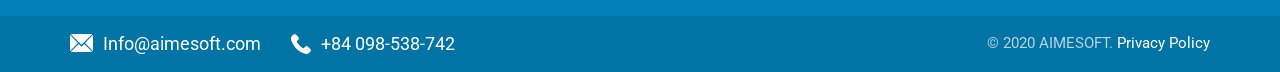
==== commit dae4c845: "Update index.html" ====
--- a/AIMEHOTEL/HTML/index.html
+++ b/AIMEHOTEL/HTML/index.html
@@ -183,7 +183,7 @@
     </section>
     <section class="benefit" id="benefit">
     <div class="title">
-        <h3>Công nghệ của</h3>
+        <h3>Lợi ích của</h3>
         <h4>AIMEHOTEL</h4>
     </div>
     <div class="detail_benefit">
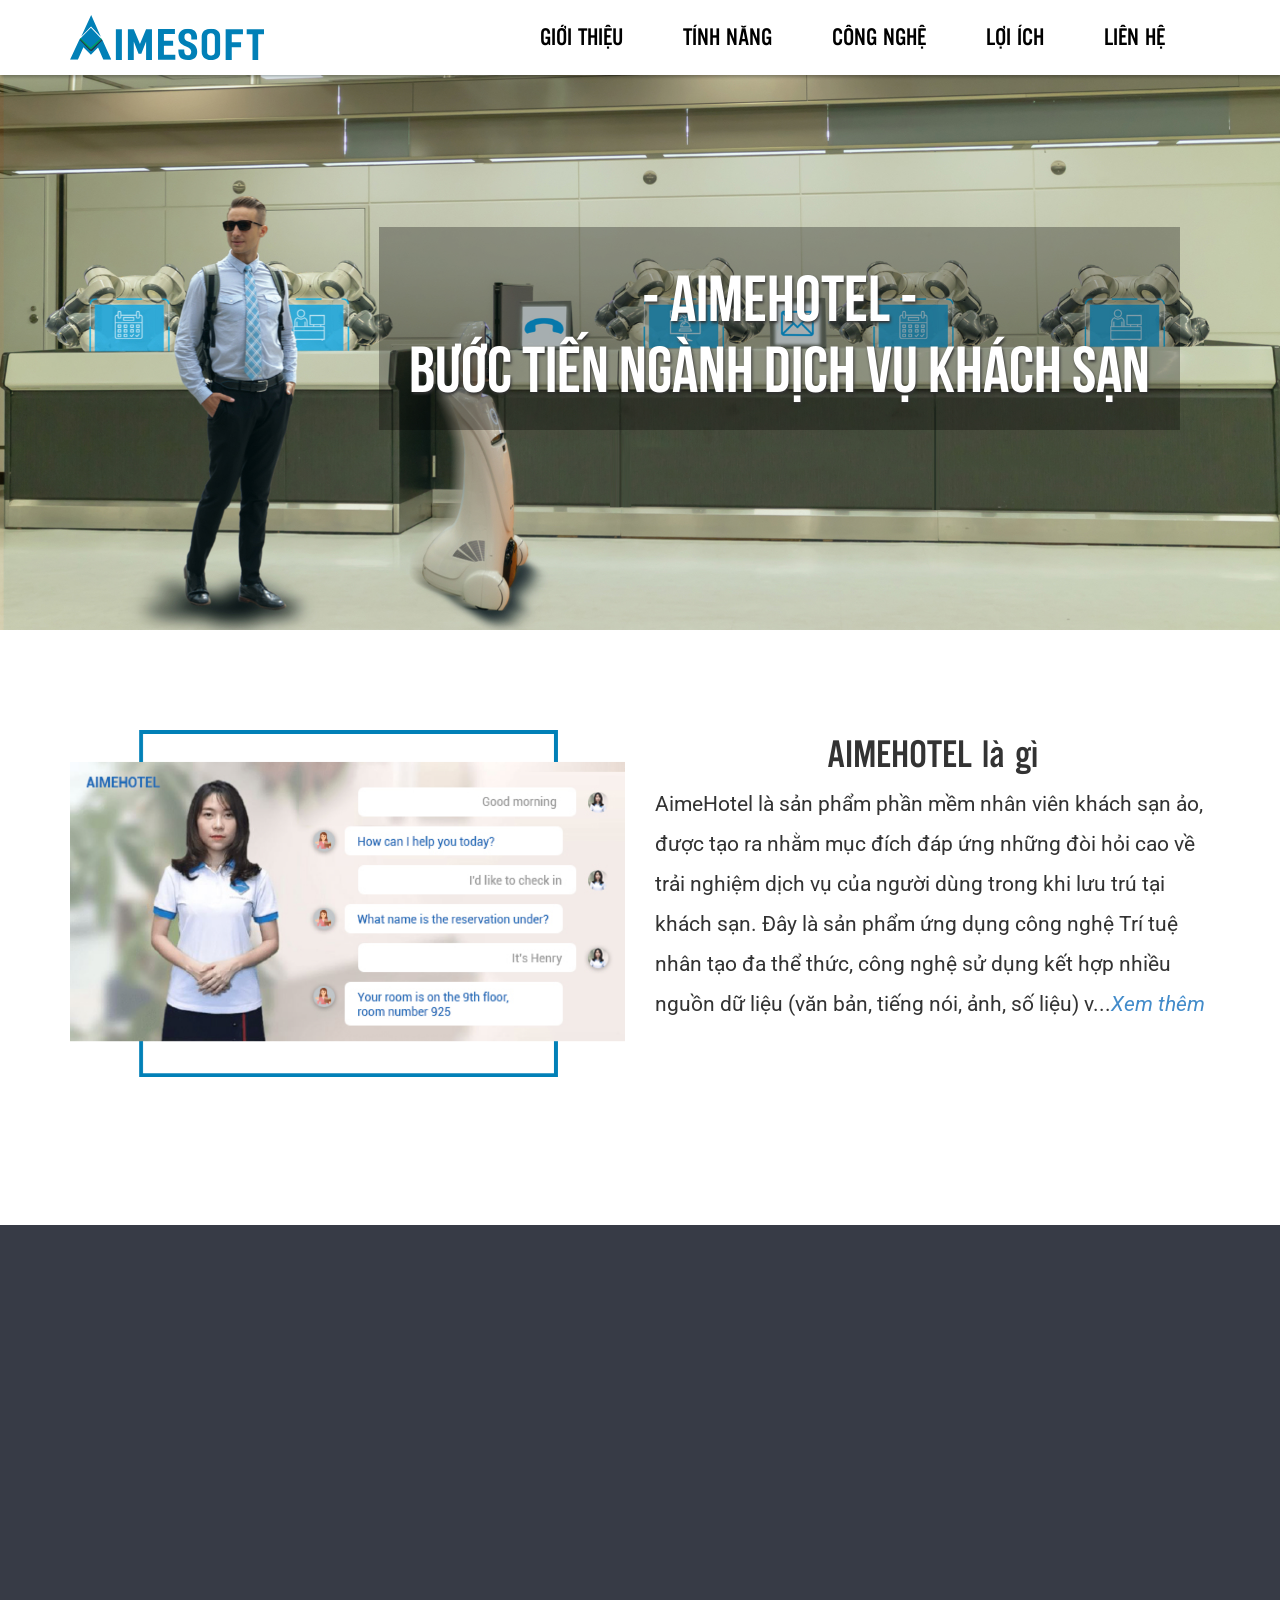
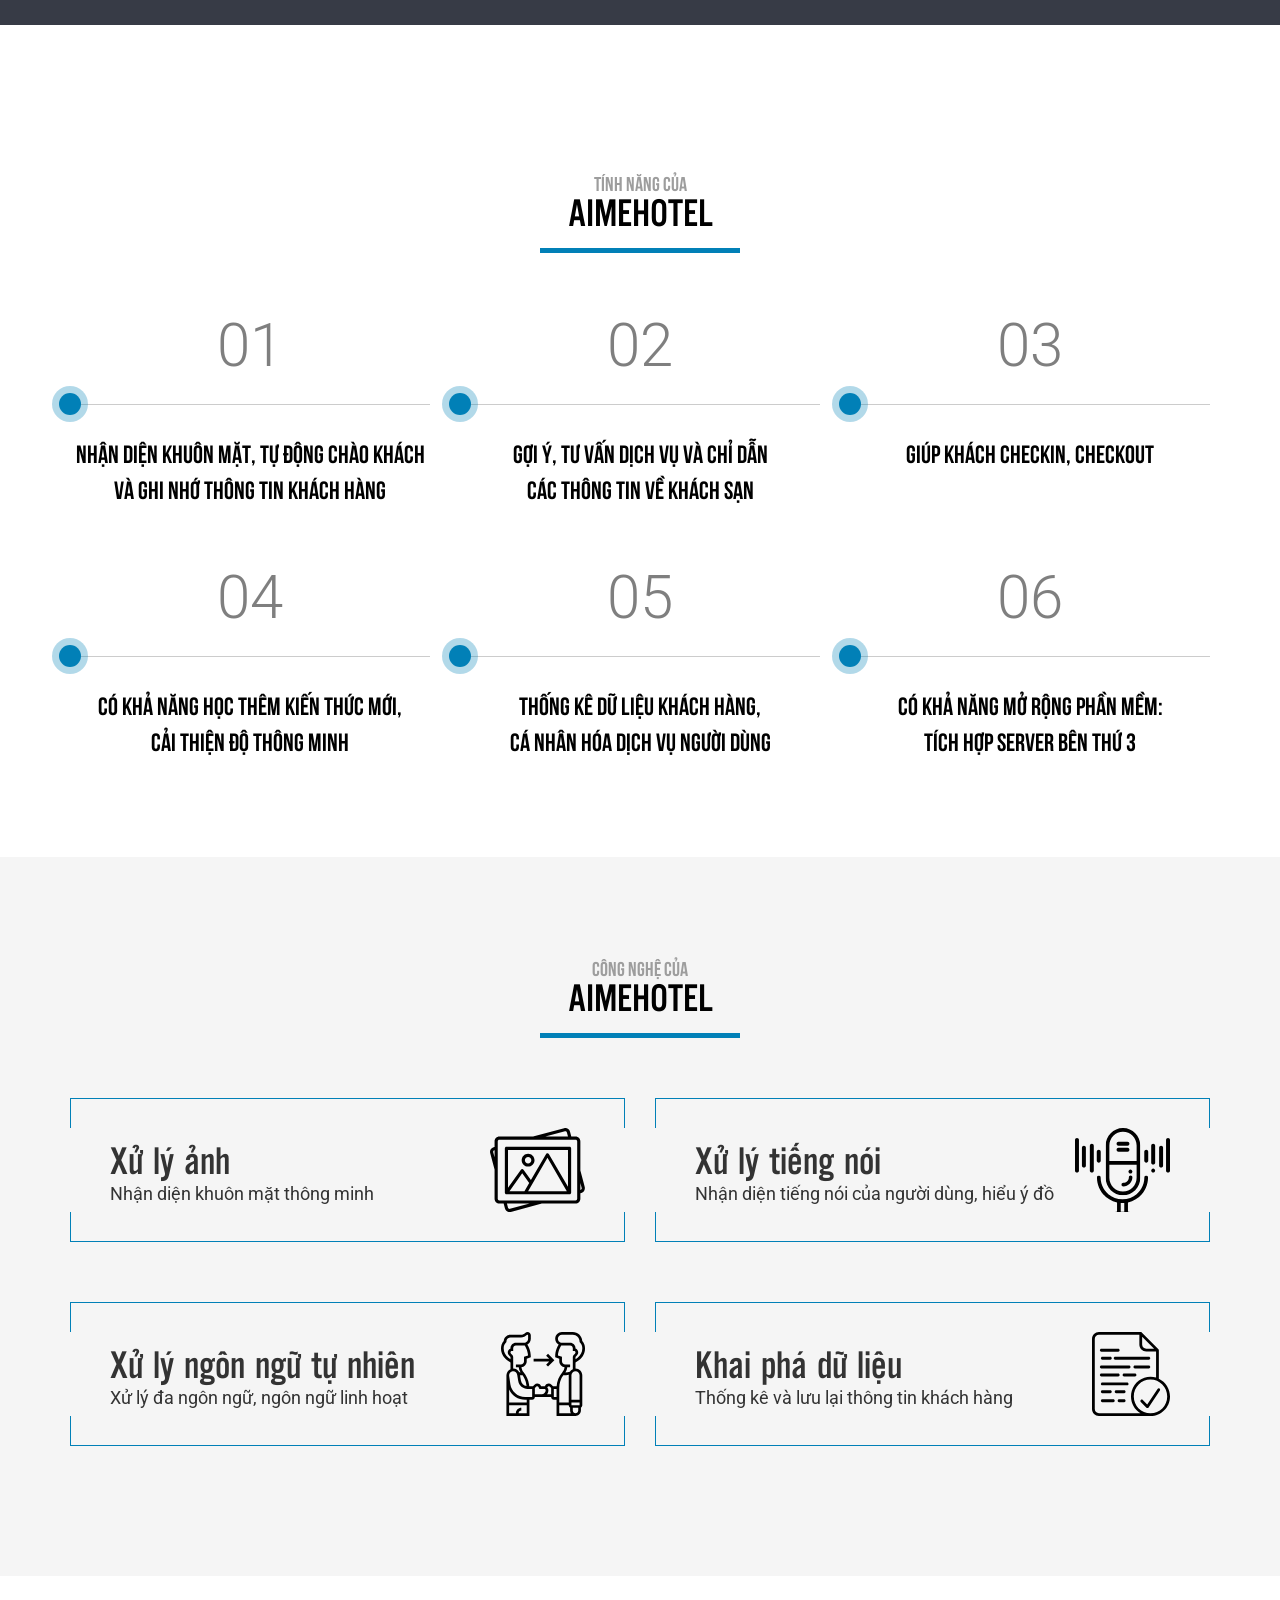
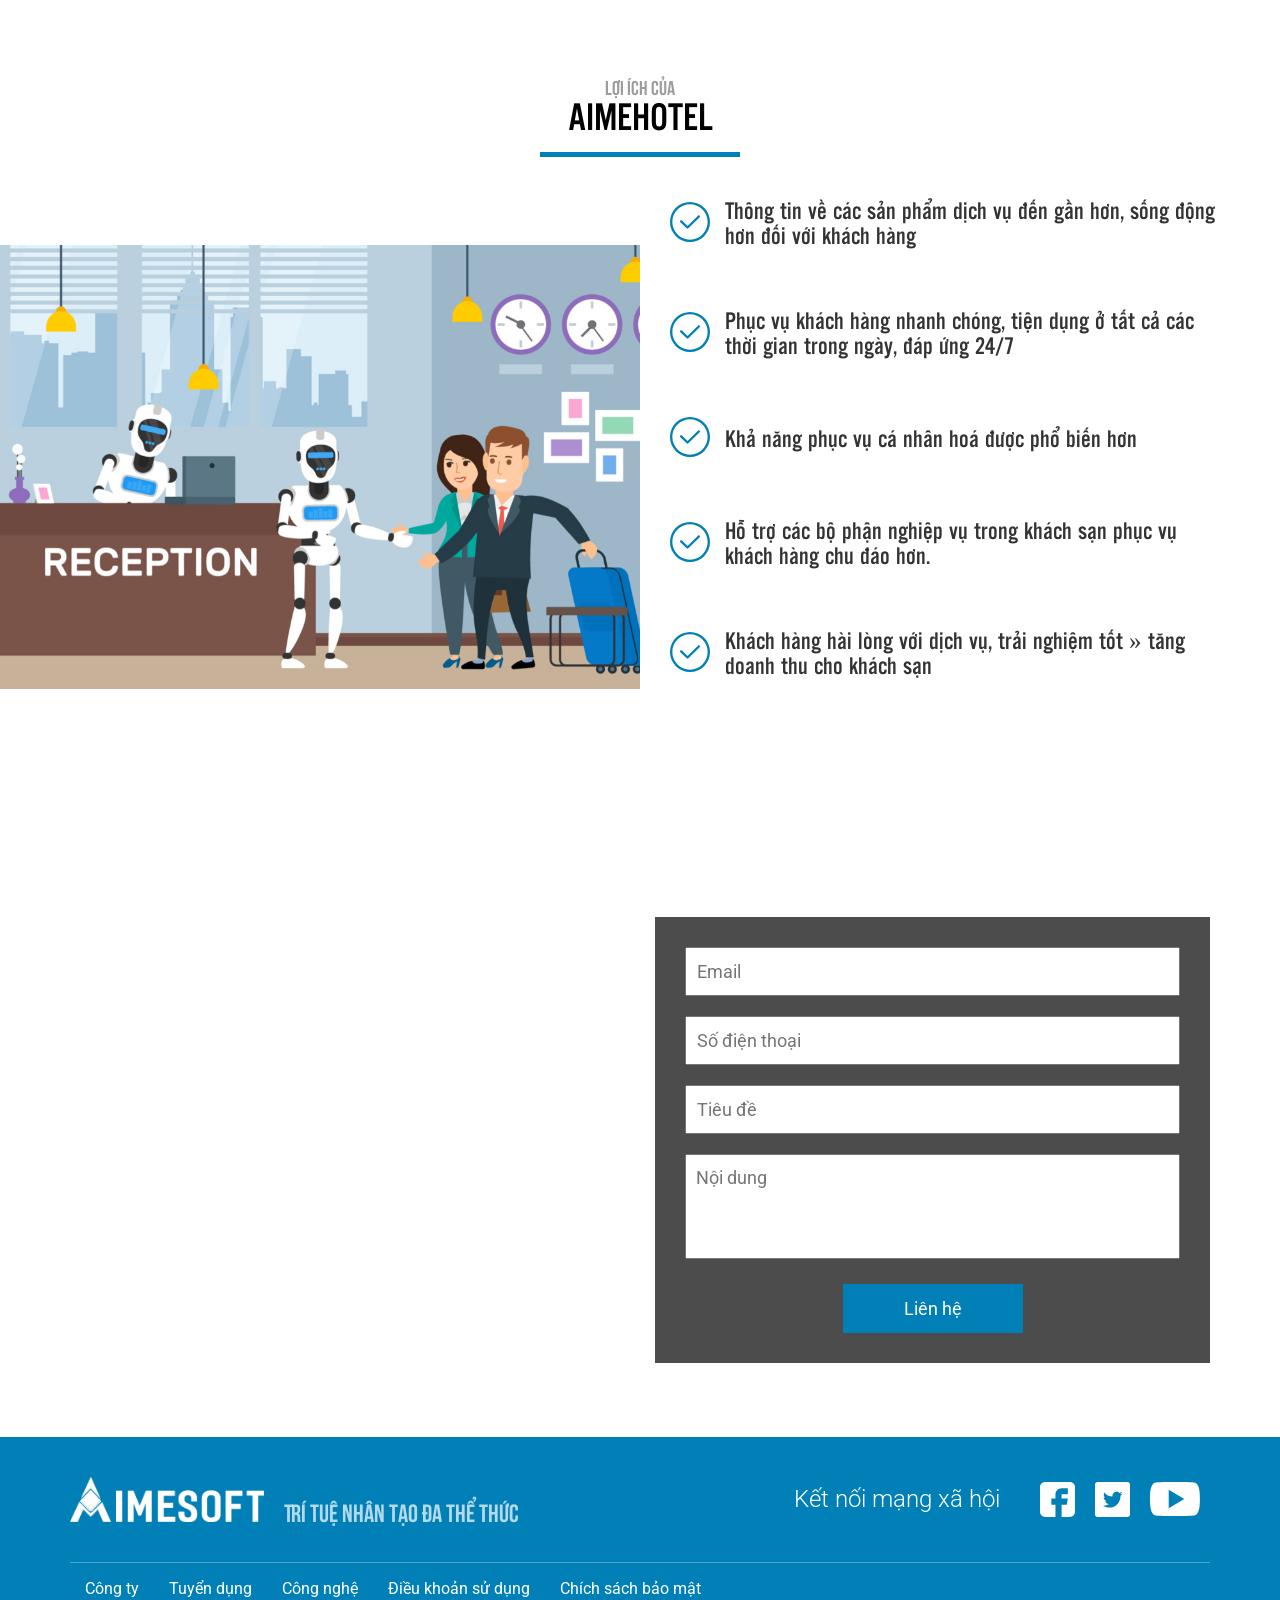
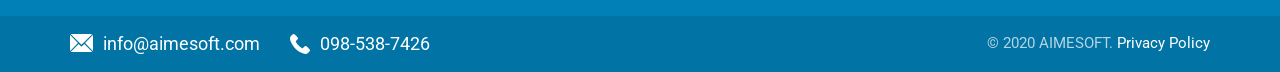
==== commit ee9e3a6e: "update" ====
--- a/AIMEHOTEL/HTML/index.html
+++ b/AIMEHOTEL/HTML/index.html
@@ -1,10 +1,10 @@
-﻿<!DOCTYPE html>
-<html lang="en">
+<!DOCTYPE html>
+<html lang="vi">
   <head>
     <meta charset="utf-8">
     <meta http-equiv="X-UA-Compatible" content="IE=edge">
     <meta name="viewport" content="width=device-width, initial-scale=1">
-    <title>AIMEHOTEL</title>
+    <title>AimeHotel - Nhân viên khách sạn ảo từ Aimesoft</title>
 	 <script src="js/jquery-1.11.2.min.js"></script>
     <!-- Bootstrap -->
     <link href="css/bootstrap.css" rel="stylesheet">
@@ -22,7 +22,7 @@
 	<header id="header">
     	<div class="container">
         	<div class="content_header">
-        	<a href="#"><i class="logo"></i></a>
+        	<a href="http://www.aimesoft.com/"><i class="logo"></i></a>
             <div class="link_header">
             	<div class="navbar-header">
                     <button type="button" class="navbar-toggle" data-toggle="collapse" data-target="#top-navbar-collapse1">
@@ -48,30 +48,30 @@
     </header>
     <section class="banner" >
     	<img src="images/banner.jpg" alt="">
-        <h1>-AIMEHOTEL-<br>BƯỚC TIẾN NGÀNH DỊCH VỤ KHÁCH SẠN</h1>
+        <h1>- AIMEHOTEL -<br>BƯỚC TIẾN NGÀNH DỊCH VỤ KHÁCH SẠN</h1>
     </section>
     <section class="about" id="about">
     	<div class="container">
         	<div class="row">
             	<div class="col-sm-6">
-                	<img src="images/about.png" alt="">
+                	<img src="images/about.png" alt="aimehotel">
                 </div>
                 <div class="col-sm-6">
                 	<div class="txt_hotel">
                     	<h3>AIMEHOTEL là gì</h3>
-                        <p class="desc">AimeHotel là sản phẩm phần mềm nhân viên lễ tân ảo, được tạo ra nhằm mục đích đáp ứng những đòi hỏi cao về trải nghiệm dịch vụ của người dùng trong khi lưu trú tại khách sạn. Đây là sản phẩm trí tuệ nhân tạo được sử dụng nhiều nguồn dữ liệu (văn bản, tiếng nói, ảnh, số liệu) và nhiều thuật toán xử lý thông minh được kết hợp lại để giải quyết các bài toán phức tạp và đạt được độ chính xác cao. 
-Aimehotel sẽ trở thành  1 bước tiến lớn trong ngành dịch vụ khách sạn – một dịch vụ mang tính cá nhân hóa cho tất cả các khách hàng, đem lại những trải nghiệm thoải mái và tiện lợi nhất cho du khách. 
+							<p class="desc">AimeHotel là sản phẩm phần mềm nhân viên khách sạn ảo, được tạo ra nhằm mục đích đáp ứng những đòi hỏi cao về trải nghiệm dịch vụ của người dùng trong khi lưu trú tại khách sạn. Đây là sản phẩm ứng dụng công nghệ Trí tuệ nhân tạo đa thể thức, công nghệ sử dụng kết hợp nhiều nguồn dữ liệu (văn bản, tiếng nói, ảnh, số liệu) và nhiều thuật toán xử lý thông minh.<br/> 
+AimeHotel là phần mềm đột phá trong ngành dịch vụ khách sạn, giúp đem lại dịch vụ mang tính cá nhân hóa cho tất cả các khách hàng, những trải nghiệm thoải mái và tiện lợi nhất cho du khách. 
 </p>
                     </div>
                 </div>
             </div>
         </div>
     </section>
-<section class="video">
-    	<div class="container">
-        	<iframe width="100%" height="490" src="https://www.youtube.com/embed/7lc1Dew2u9Y" frameborder="0" allow="accelerometer; autoplay; encrypted-media; gyroscope; picture-in-picture" allowfullscreen></iframe>
-        </div>
-    </section>
+<div class="video">
+    	<div class="container">
+        	<iframe height="490" src="https://www.youtube.com/embed/7lc1Dew2u9Y" allow="accelerometer; autoplay; encrypted-media; gyroscope; picture-in-picture" allowfullscreen></iframe>
+        </div>
+    </div>
     <section  class="feature" id="feature">
     	<div class="container">
         	<div class="title">
@@ -226,8 +226,8 @@
     </div>
     
     </section>
-    <section class="contact" id="contact">
-    	<div  class="map"><iframe src="https://www.google.com/maps/embed?pb=!1m18!1m12!1m3!1d3724.0755239819587!2d105.78315531522702!3d21.02966389312258!2m3!1f0!2f0!3f0!3m2!1i1024!2i768!4f13.1!3m3!1m2!1s0x3135ab4c60b60db3%3A0x325f75240816c216!2zVMOyYSBuaMOgIEhvw6BuZyBOZ-G7jWM!5e0!3m2!1svi!2s!4v1584108199707!5m2!1svi!2s" width="100%" height="600" frameborder="0" style="border:0;" allowfullscreen="" aria-hidden="false" tabindex="0"></iframe></div>
+    <div class="contact" id="contact">
+    	<div  class="map"><iframe src="https://www.google.com/maps/embed?pb=!1m18!1m12!1m3!1d3724.075464188653!2d105.78314345003625!3d21.029666285929174!2m3!1f0!2f0!3f0!3m2!1i1024!2i768!4f13.1!3m3!1m2!1s0x3135ab87a682fdd1%3A0xd582eb9d1f602d59!2sAimesoft%20JSC!5e0!3m2!1sen!2s!4v1584125737924!5m2!1sen!2s" height="600" style="border:0;" allowfullscreen="" aria-hidden="false" tabindex="0"></iframe></div>
         
         <div class="container">
         	<div class="row">
@@ -252,7 +252,7 @@
                 </div>
             </div>
         </div>
-    </section>
+    </div>
     <footer id="footer">
     	<div class="container">
             <div class="top_footer">
@@ -271,9 +271,9 @@
             </div>
             <div class="list_link_footer">
             	<ul>
-                	<li><a href="#">Công ty</a></li>
-                    <li><a href="#">Tuyển dụng</a></li>
-                    <li><a href="#">Tin tức</a></li>
+                	<li><a href="http://www.aimesoft.com/#company">Công ty</a></li>
+                    <li><a href="http://www.aimesoft.com/tuyendung.html">Tuyển dụng</a></li>
+                    <li><a href="http://www.aimesoft.com/#technology">Công nghệ</a></li>
                     <li><a href="#">Điều khoản sử dụng</a></li>
                     <li><a href="#">Chích sách bảo mật</a></li>
                 </ul>
@@ -284,10 +284,10 @@
             	<div class="content_copyright">
                 	<div class="left_info_footer">
                     	<div class="box_info_footer">
-                        	<i class="mail_ico"></i> Info@aimesoft.com
+                        	<i class="mail_ico"></i> info@aimesoft.com
                         </div>
                         <div class="box_info_footer">
-                        	<i class="call_ico"></i> +84 098-538-742
+                        	<i class="call_ico"></i> 098-538-7426
                         </div>
                     </div>
                     
--- a/AIMEHOTEL/HTML/css/styles.css
+++ b/AIMEHOTEL/HTML/css/styles.css
@@ -12,6 +12,10 @@
 body{
 	font-size:14px;
 	font-family: 'Roboto', sans-serif;
+}
+iframe{
+	border:none;
+	width:100%;
 }
 img{
 	max-width: 100%;
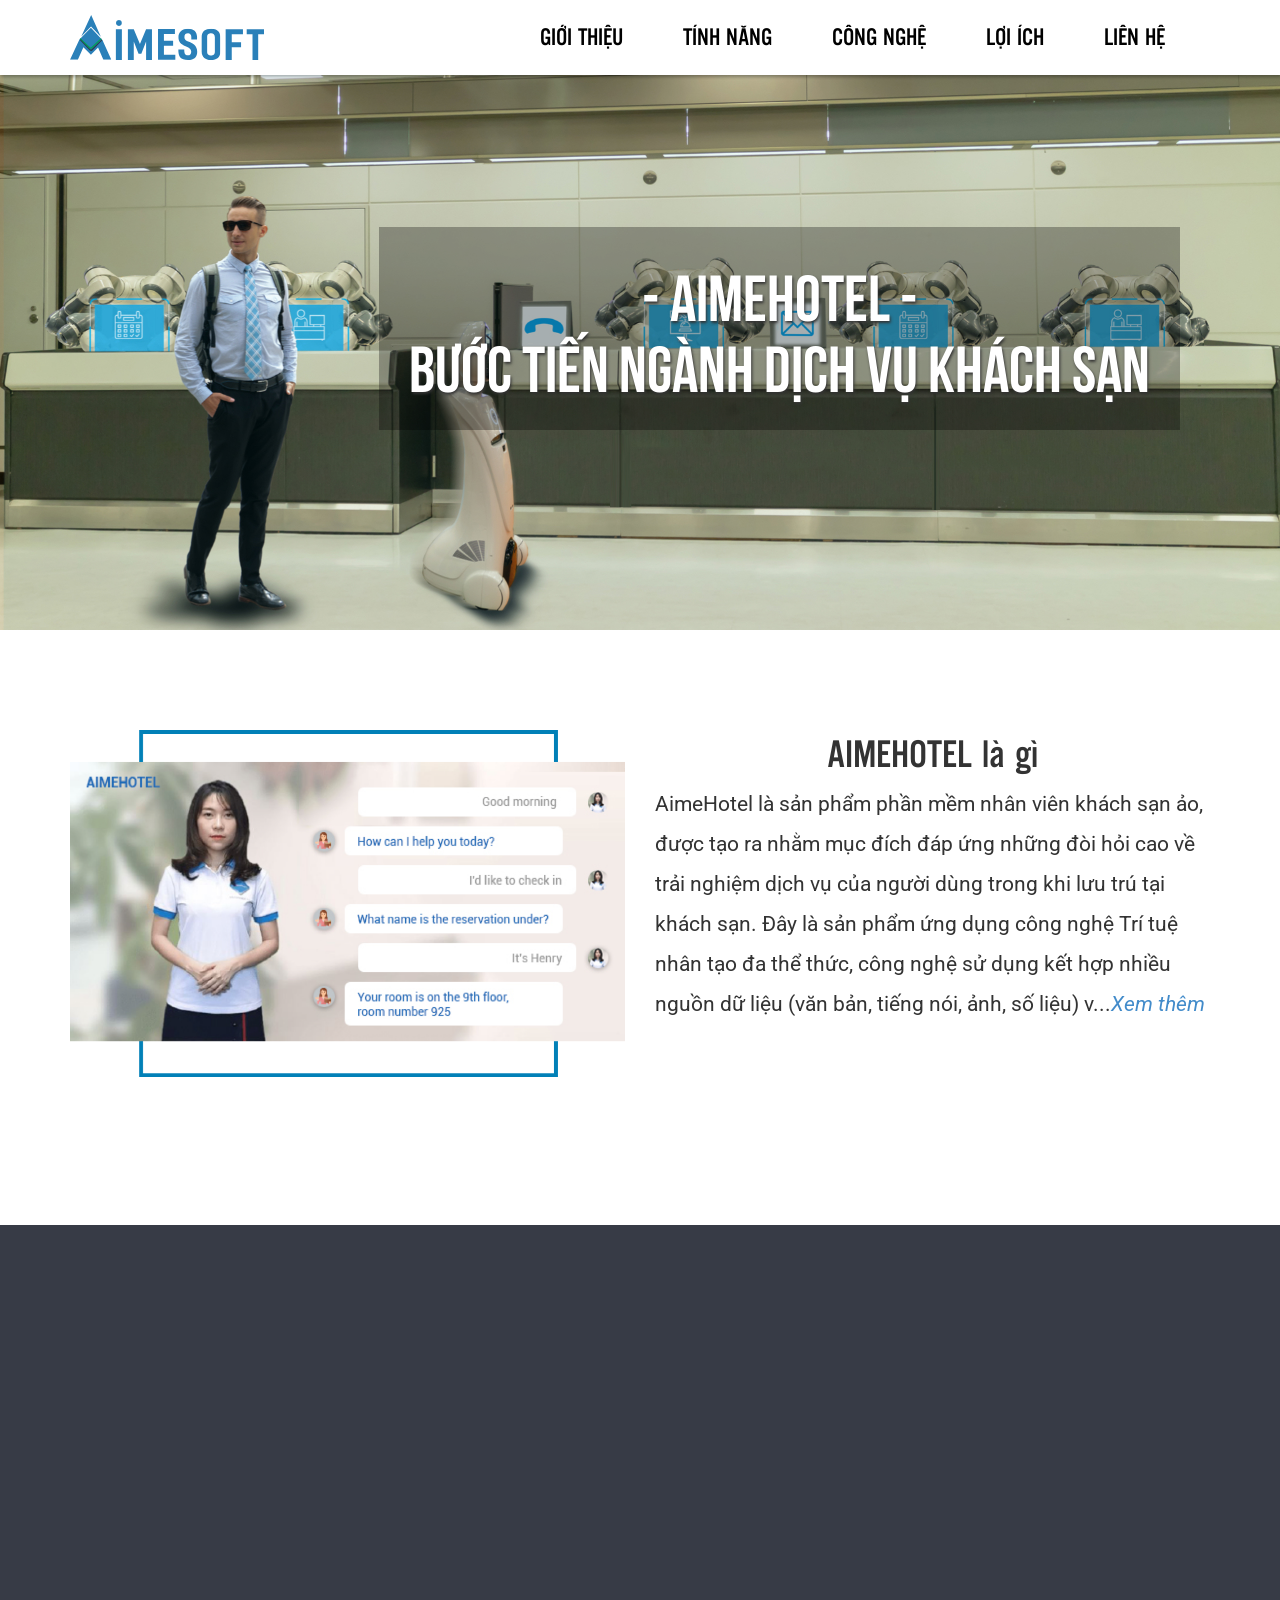
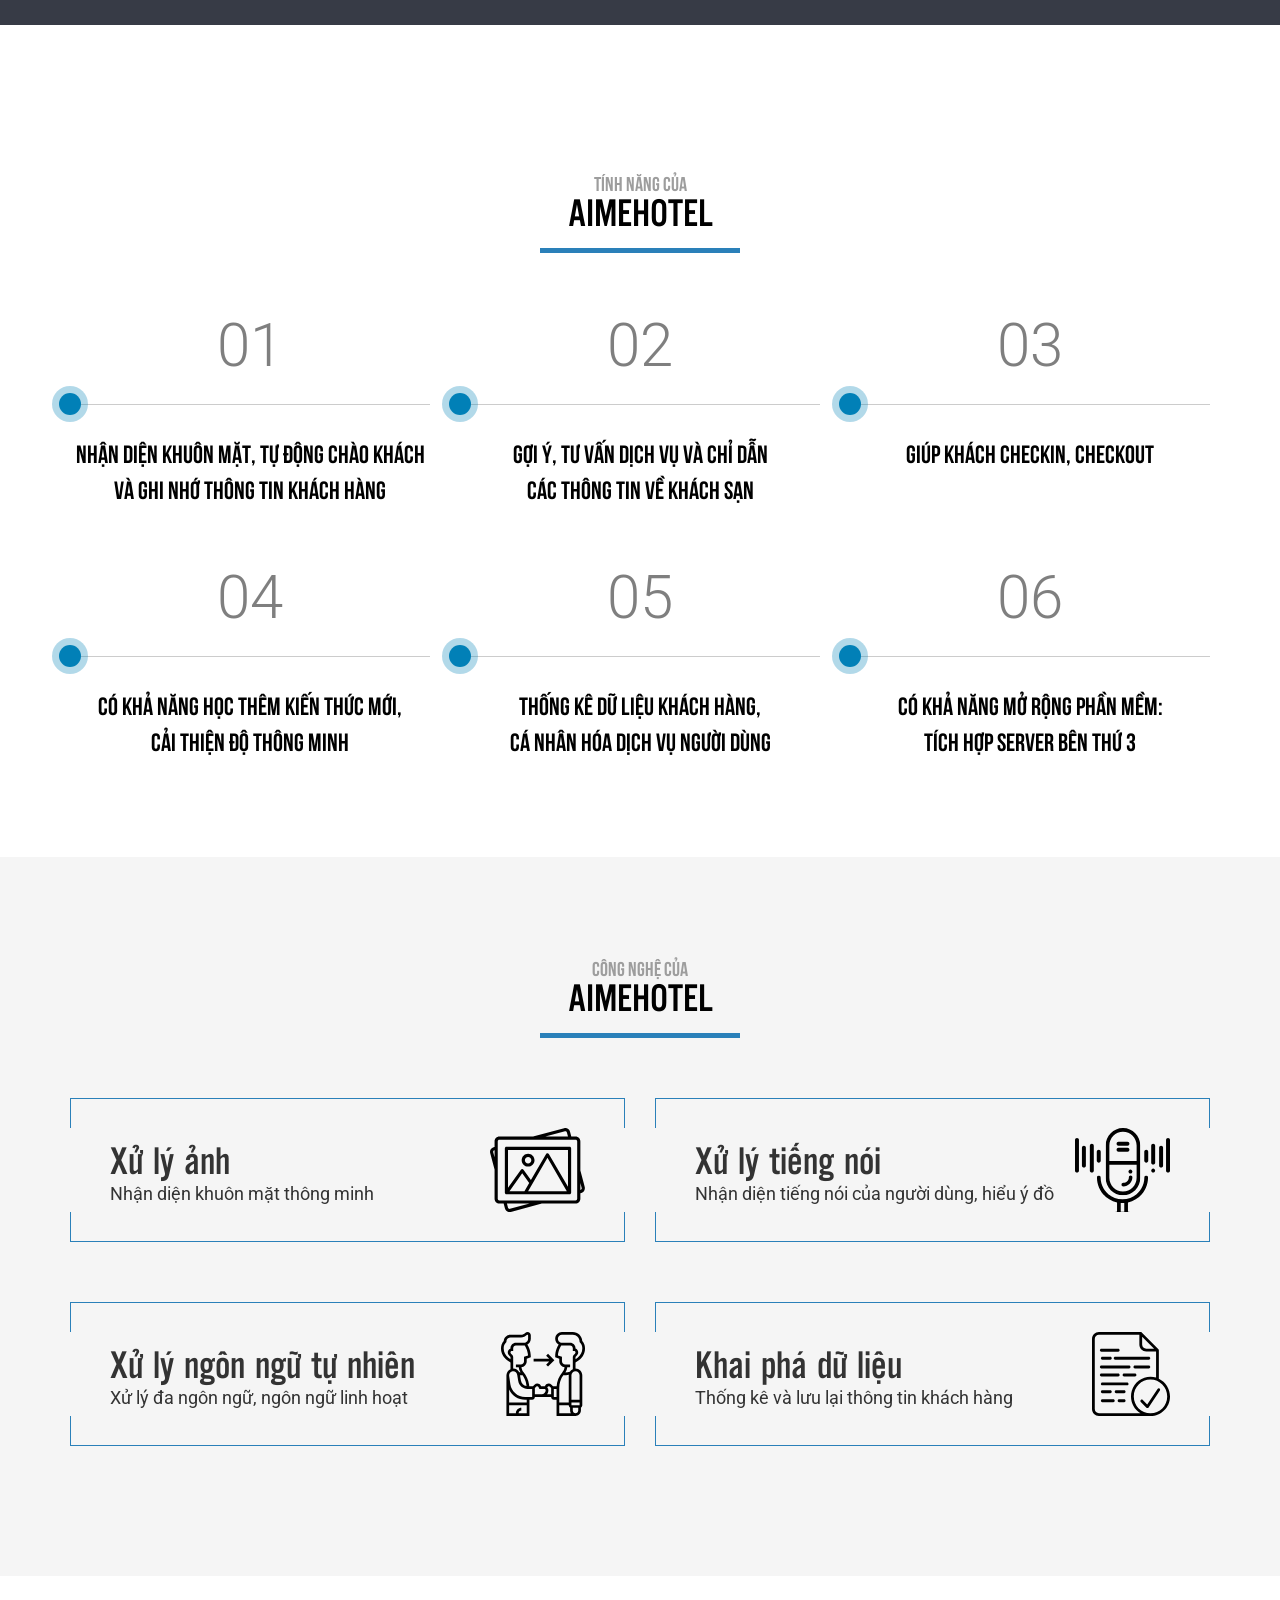
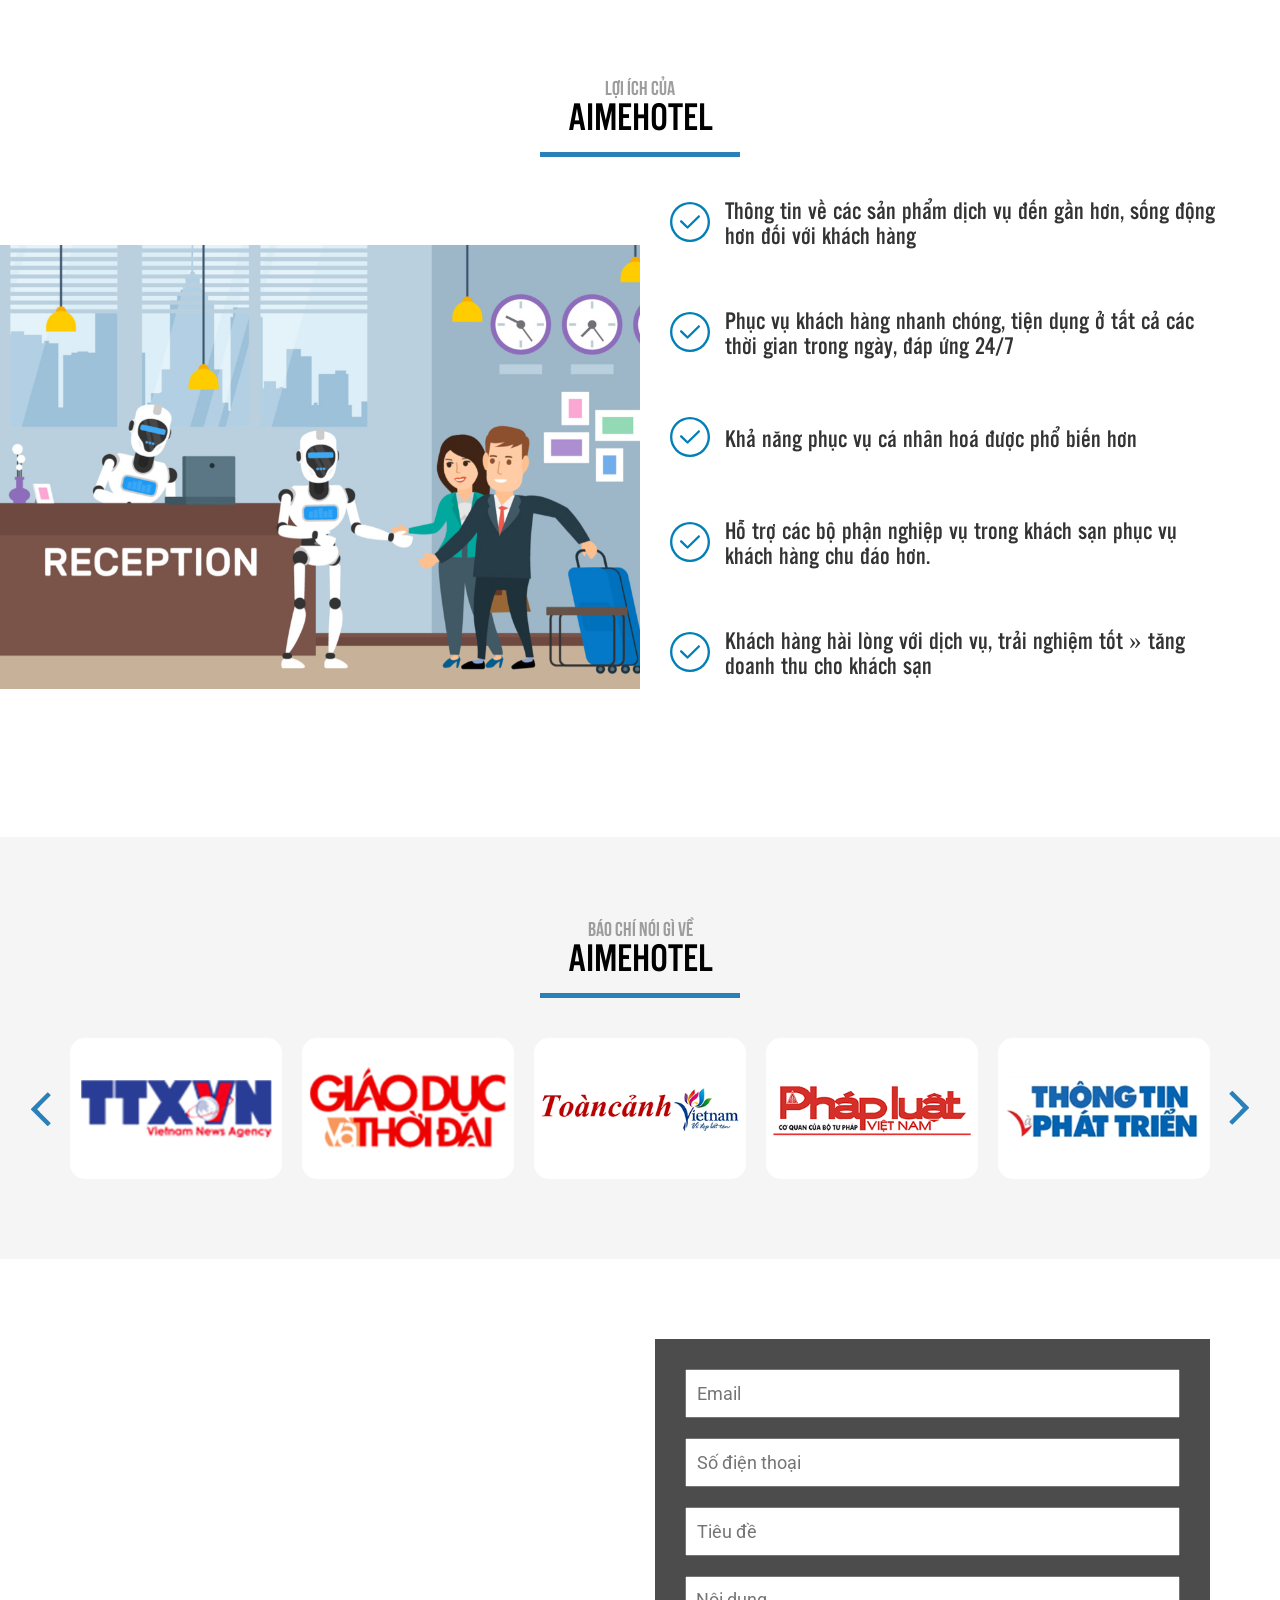
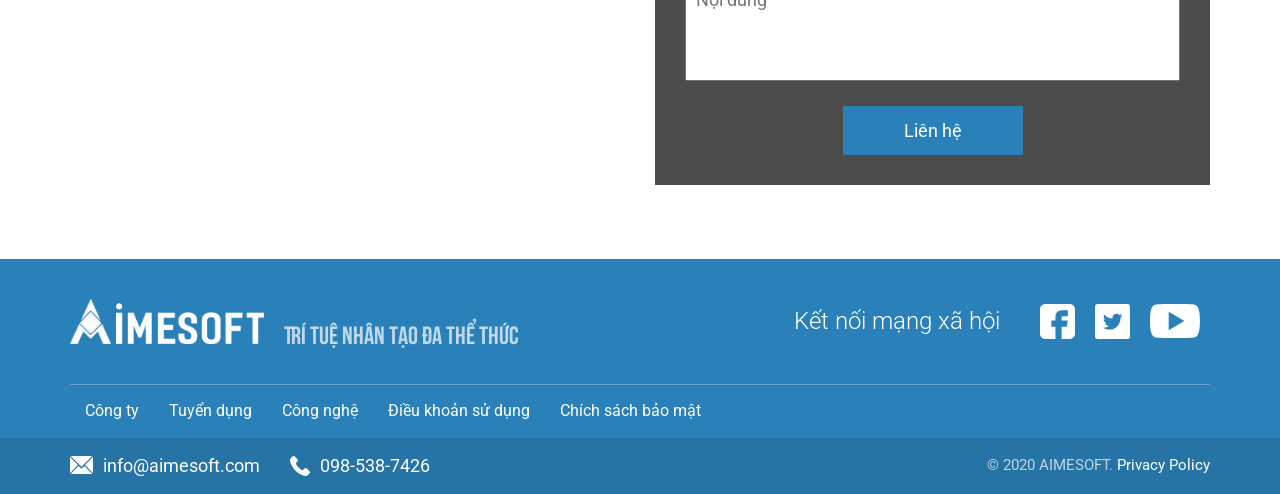
==== commit fcfcbf9a: "update" ====
--- a/AIMEHOTEL/HTML/index.html
+++ b/AIMEHOTEL/HTML/index.html
@@ -9,6 +9,7 @@
     <!-- Bootstrap -->
     <link href="css/bootstrap.css" rel="stylesheet">
     <link href="https://fonts.googleapis.com/css?family=Roboto:300,400,500,700&display=swap&subset=vietnamese" rel="stylesheet">
+    <link href="css/eclipse.css" rel="stylesheet">
 	<link href="css/styles.css" rel="stylesheet">
 <!-- HTML5 shim and Respond.js for IE8 support of HTML5 elements and media queries -->
     <!-- WARNING: Respond.js doesn't work if you view the page via file:// -->
@@ -226,6 +227,50 @@
     </div>
     
     </section>
+    <section id="newpapper">
+    	<div class="container">
+    		<div class="title">
+				<h3>Báo chí nói gì về</h3>
+				<h4>AIMEHOTEL</h4>
+			</div>
+			<div class="list_newpaper">
+				<div id="eclipse4">
+					<div class="eclipse-slider">
+						<div class="box_paper">
+							<a href="https://vnanet.vn/vi/anh/anh-thoi-su-trong-nuoc-1014/le-tan-ao-ho-tro-cac-khach-san-giam-thiet-hai-tu-covid-19-4528557.html" target="_blank"><img src="images/paper1.png" alt=""></a>
+						</div>
+						<div class="box_paper">
+							<a href="https://giaoducthoidai.vn/khoa-hoc/lan-dau-tien-viet-nam-co-le-tan-ao-trong-khach-san-4072109-b.html" target="_blank"><img src="images/paper2.png" alt=""></a>
+						</div>
+						<div class="box_paper">
+							<a href="https://toancanhvietnam.net.vn/aimehotel-le-tan-ao-da-nang-giai-phap-huu-hieu-cho-cac-khach-san" target="_blank"><img src="images/paper3.png" alt=""></a>
+						</div>
+						<div class="box_paper">
+							<a href="https://baophapluat.vn/nghe-thuat/ung-dung-tri-tue-nhan-tao-trong-hoat-dong-khach-san-du-lich-500786.html" target="_blank"><img src="images/paper4.png" alt=""></a>
+						</div>
+						<div class="box_paper">
+							<a href="http://thongtinphattrien.com.vn/gioi-thieu-san-pham-phan-mem-nhan-vien-le-tan-ao.html" target="_blank"><img src="images/paper5.png" alt=""></a>
+						</div>
+						<div class="box_paper">
+							<a href="https://doanhnghiepvn.vn/made-in-vietnam/aimehotel-nhan-vien-le-tan-ao-thuan-viet/20200316080845776" target="_blank"><img src="images/paper6.png" alt=""></a>
+						</div>
+						<div class="box_paper">
+							<a href="http://suckhoemoitruong.com.vn/kinh-te/aimehotel-gioi-thieu-san-pham-phan-mem-nhan-vien-le-tan-ao-id27290n.html" target="_blank"><img src="images/paper7.png" alt=""></a>
+						</div>
+						<div class="box_paper">
+							<a href="http://giadinhvatreem.vn/Thi-truong/AimeHotel--co-le-tan-ao-thong-minh-38345" target="_blank"><img src="images/paper8.png" alt=""></a>
+						</div>
+						<div class="box_paper">
+							<a href="http://baodulich.net.vn/Aimehotel--Le-tan-ao-da-nang-giai-phap-huu-hieu-cho-cac-khach-san-02-22353.html" target="_blank"><img src="images/paper9.png" alt=""></a>
+						</div>
+						<div class="box_paper">
+							<a href="http://www.langvietonline.vn/Du-Lich/153025/AimeHotel--Ung-dung-tri-tue-nhan-tao-dau-tien-tai-Viet-Nam-cho-hoat-dong-khach-san-du-lich.html" target="_blank"><img src="images/paper10.png" alt=""></a>
+						</div>
+					</div>
+            	</div>
+			</div>
+		</div>
+	</section>
     <div class="contact" id="contact">
     	<div  class="map"><iframe src="https://www.google.com/maps/embed?pb=!1m18!1m12!1m3!1d3724.075464188653!2d105.78314345003625!3d21.029666285929174!2m3!1f0!2f0!3f0!3m2!1i1024!2i768!4f13.1!3m3!1m2!1s0x3135ab87a682fdd1%3A0xd582eb9d1f602d59!2sAimesoft%20JSC!5e0!3m2!1sen!2s!4v1584125737924!5m2!1sen!2s" height="600" style="border:0;" allowfullscreen="" aria-hidden="false" tabindex="0"></iframe></div>
         
@@ -303,6 +348,7 @@
 <!-- Include all compiled plugins (below), or include individual files as needed -->
 <script src="js/bootstrap.min.js"></script>
 <script src="js/jquery-shorten.js"></script>
+ <script src="js/eclipse.js"></script>
   <script>
     jQuery(function($) {
       $('.desc').shorten();
--- a/AIMEHOTEL/HTML/css/eclipse.css
+++ b/AIMEHOTEL/HTML/css/eclipse.css
@@ -0,0 +1,27 @@
+@charset "utf-8";
+
+.eclipse-wrapper {position: relative;}
+.eclipse-wrapper button { -webkit-appearance: none; appearance: none; cursor: pointer;}
+
+.eclipse-hide {display: none !important;}
+
+.eclipse-slider {transition: all 500ms;}
+.eclipse-slides { z-index: 1;}
+.eclipse-slides img {max-width: 100%;}
+.eclipse-active {z-index: 10;}
+
+.eclipse-clone {z-index: 0 !important;}
+
+.eclipse-arrow {display: block; position: absolute; top: 50%; z-index: 11; width: 21px; height: 35px; margin: -18px 0 0; background:url(../images/arrow_dv.png) 0 0 no-repeat; text-indent: -9999px; border: none; -webkit-appearance: none; appearance: none; cursor: pointer;}
+.eclipse-arrow.eclipse-prev {left: 20px; transform: rotate(180deg);}
+.eclipse-arrow.eclipse-next {right: 20px;}
+
+.eclipse-controls {position: absolute; left: 50%; bottom: -30px; z-index: 11; line-height: 0; transform: translateX(-50%);}
+
+.eclipse-paging {float: left;}
+.eclipse-paging-button {width: 15px; height: 15px; margin: 0 0 0 10px; background: #fff; border: 1px solid #ccc; border-radius: 50%; text-indent: -9999em;}
+.eclipse-paging-button:first-child {margin-left: 0;}
+.eclipse-paging-active {background: #2A80B9;  border-color: #2A80B9}
+
+.eclipse-auto-play {display: none; float: left; width: 25px; height: 25px; margin: 0 0 0 10px; background: url(images/play.png) 0 0 no-repeat; text-indent: -9999em; border: none}
+.eclipse-auto-stop {display: none; float: left; width: 25px; height: 25px; margin: 0 0 0 10px; background: url(images/stop.png) 0 0 no-repeat; text-indent: -9999em; border: none}
--- a/AIMEHOTEL/HTML/css/styles.css
+++ b/AIMEHOTEL/HTML/css/styles.css
@@ -84,7 +84,7 @@
 .title::after{
 	content:"";
 	width:200px;
-	background-color:#0180B7;
+	background-color:#2A80B9;
 	height:5px;
 	position:absolute;
 	left:50%;
@@ -222,7 +222,7 @@
 	position:absolute;
 	top:0;
 	left:0;
-	border:1px solid  #0180B7;
+	border:1px solid  #2A80B9;
 	border-bottom:none;
 	transition:0.5s;
 }
@@ -233,7 +233,7 @@
 	position:absolute;
 	bottom:0;
 	left:0;
-	border:1px solid  #0180B7;
+	border:1px solid  #2A80B9;
 	border-top:none;
 	transition:0.5s;
 }
@@ -319,7 +319,7 @@
 	margin:0 auto;
 	color:#fff;
 	display:block;
-	background-color:#0180B7;
+	background-color:#2A80B9;
 	width:180px;
 	height:49px;
 	text-align:center;
@@ -354,7 +354,7 @@
 	align-items:flex-end;
 }
 #footer{
-	background-color:#0180B7;
+	background-color:#2A80B9;
 }
 .logo_footer span{
 	font-size:25px;
@@ -466,13 +466,23 @@
 	display:none;
 }
 .shorten_expand .shorten-detail{
-	display:block;
+	display:inline;
 }
 .shorten_expand .shorten-ellipses{
 	display:none;
 }
 .shorten-toggle{
 	font-style:italic;
+}
+#newpapper{
+	background: #f5f5f5;
+	padding: 80px 0;
+}
+.list_newpaper{
+	padding-top: 40px;
+}
+.box_paper a img{
+	border-radius: 15px;
 }
 @media only screen and (min-width: 1200px) and (max-width: 1900px){
 	.banner h1{
@@ -483,7 +493,15 @@
 	}
 }
 @media only screen and (min-width: 768px){
-	
+	.eclipse-controls{
+		display: none;
+	}
+	.eclipse-arrow.eclipse-next{
+		right: -40px;
+	}
+	.eclipse-arrow.eclipse-prev{
+		left: -40px;
+	}
 	.img_benefit{
 		width:50%;
 	}
@@ -544,6 +562,12 @@
 	}
 }
 @media only screen and (max-width: 767px) {
+	.list_newpaper{
+		padding-bottom: 30px;
+	}
+	#newpapper{
+		padding: 40px 0;
+	}
 	.txt_hotel{
 		margin-top:20px;
 	}
@@ -573,10 +597,10 @@
 		z-index:444;
 	}
 	.navbar-toggle .icon-bar{
-		background:#0180B7;
+		background:#2A80B9;
 	}
 	.navbar-toggle{
-		border: 1px solid #0180B7;
+		border: 1px solid #2A80B9;
 		margin-right:0;
 	}
 	.video{
